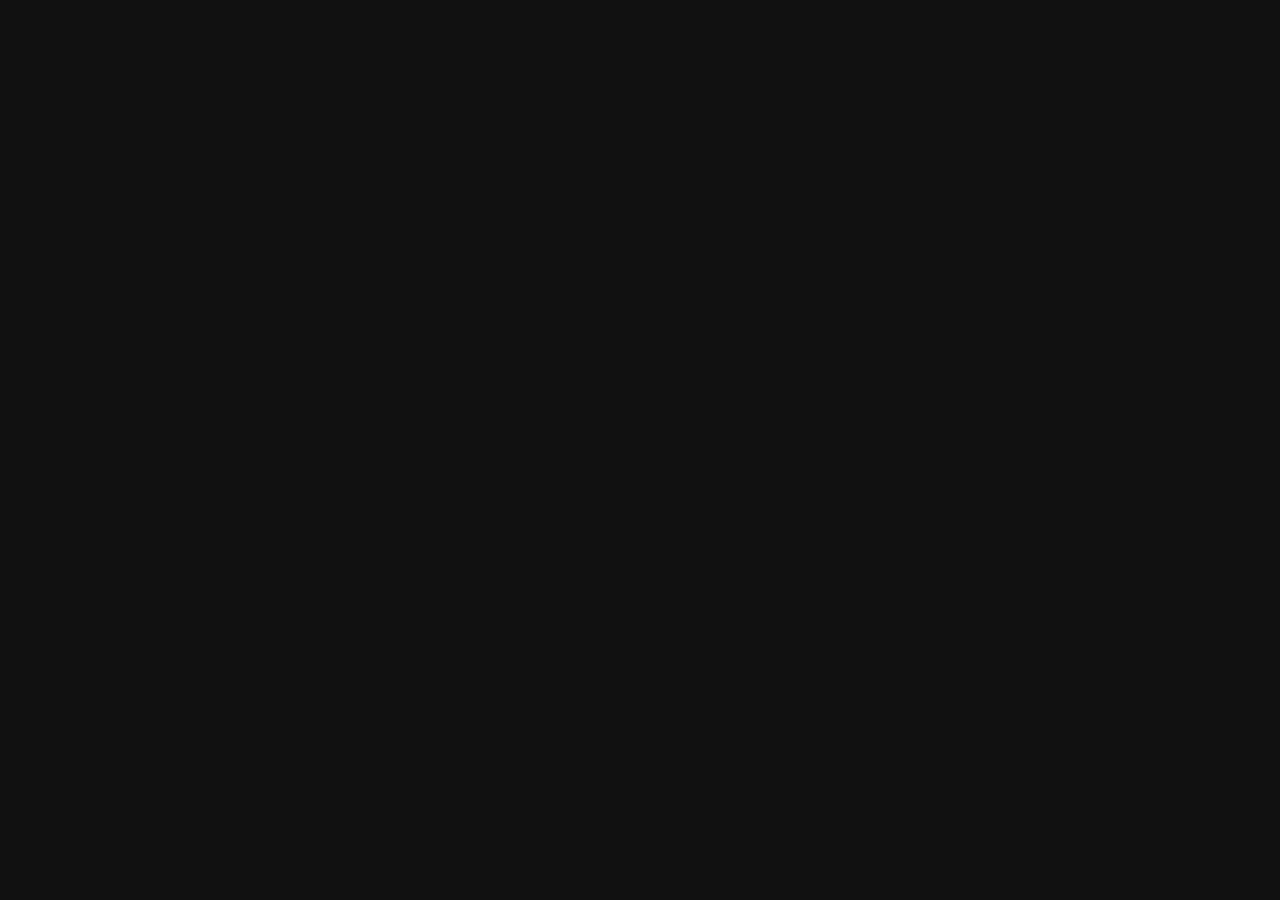
==== index.html @ 7b2b9599 "Add files via upload" ====
<!DOCTYPE html>
<html lang="en">
<head>
  <meta charset="UTF-8" />
  <meta name="viewport" content="width=device-width, initial-scale=1.0" />
  <title>SGDS 1.0 Fixed 4K Canvas</title>
  <link rel="stylesheet" href="css/style.css" />
</head>
<body>
  <div id="viewport">
    <main id="canvas">

      <div class="bg" aria-hidden="true">
        <div class="bg-base"></div>
        <div class="bg-soft bg-a"></div>
        <div class="bg-soft bg-b"></div>
        <div class="bg-light"></div>
      </div>

      <header class="header">
        <div class="church">
          <div class="church-name">St. George Armenian Church</div>
          <div class="priest">Rev. Fr. Voski Galstyan</div>
        </div>

        <div class="cross">
          <img src="assets/cross.png" onerror="this.onerror=null;this.src='assets/cross.svg';" alt="" />
        </div>

        <div class="date">
          <div class="day">Sunday</div>
          <div class="full-date">July 12, 2026</div>
          <div class="time">10:42<span>am</span></div>
        </div>
      </header>

      <section class="crawl top-crawl">
        <div class="crawl-track">
          <b>Upcoming Events</b>
          <span class="flag"></span> Food Festival Meeting • Thursday 7:00 PM
          <span class="flag"></span> Summer Picnic • August 2 after Badarak
          <span class="flag"></span> Choir Rehearsal • Wednesday 7:30 PM
          <span class="flag"></span> Women’s Guild Meeting • September 10
        </div>
      </section>

      <section class="grid">
        <section class="col left">
          <article class="panel announcements">
            <h2>Announcements</h2>

            <div class="announcement">
              <h3><span class="flag small"></span>Parish Picnic Volunteers</h3>
              <p>Volunteers are needed for setup, serving, and cleanup after Badarak.</p>
            </div>

            <div class="announcement">
              <h3><span class="flag small"></span>Choir Rehearsal</h3>
              <p>Wednesday evening at 7:30 PM. New voices are always welcome.</p>
            </div>

            <div class="announcement">
              <h3><span class="flag small"></span>Armenian School Registration</h3>
              <p>Registration forms are available in the church office and online.</p>
            </div>
          </article>

          <article class="panel hokehankist no-line">
            <h2>Hokehankist</h2>
            <div class="subtitle">In Memory Of</div>

            <div class="memory-window">
              <div class="memory-track">
                <div class="memory-entry">
                  <div class="memory-names">Anna Bedrosian</div>
                  <div class="requested-label">Requested by</div>
                  <div class="requested-by">John &amp; Mary Bedrosian</div>
                </div>

                <div class="memory-entry">
                  <div class="memory-names">George Sarkisian<br>Mary Sarkisian<br>Rose Sarkisian</div>
                  <div class="requested-label">Requested by</div>
                  <div class="requested-by">The Sarkisian Family</div>
                </div>

                <div class="memory-entry">
                  <div class="memory-names">Mariam Hagopian</div>
                  <div class="requested-label">Requested by</div>
                  <div class="requested-by">Alice Kevorkian</div>
                </div>

                <div class="memory-entry">
                  <div class="memory-names">Edward Deranian<br>Lucy Arslanian</div>
                  <div class="requested-label">Requested by</div>
                  <div class="requested-by">The Deranian Family</div>
                </div>
              </div>
            </div>
          </article>
        </section>

        <section class="col center">
          <article class="panel stewardship">
            <h2>Stewardship</h2>
            <div class="subtitle">Endowment Fund</div>

            <div class="stew-stage">
              <div class="plaque">
                <div>John &amp; Mary<br>Sarkisian</div>
              </div>

              <div class="stew-scroll">
                <div class="stew-track">
                  <p>George Hagopian</p>
                  <p>John Bedrosian</p>
                  <p>Mary Sarkisian</p>
                  <p>Alice Kevorkian</p>
                  <p>Peter Deranian</p>
                  <p>Rose Arslanian</p>
                  <p>Edward Mardirosian</p>
                  <p>Helen Garabedian</p>
                  <p>Michael Boyadjian</p>
                  <p>The Derderian Family</p>
                  <p>Hagop &amp; Isabel Vartivarian</p>
                  <p>George Hagopian</p>
                  <p>John Bedrosian</p>
                  <p>Mary Sarkisian</p>
                </div>
              </div>
            </div>

            <div class="endowment">
              <div>Supporting Future Generations</div>
              <strong>$438,000</strong>
              <em>...and growing.</em>
            </div>
          </article>

          <article class="panel today no-line">
            <h2>Today's Greeter</h2>
            <div class="today-name">John &amp; Mary Sarkisian</div>
          </article>

          <article class="panel today no-line">
            <h2>Fellowship</h2>
            <div class="kicker">Sponsored by</div>
            <div class="today-name">The Bedrosian Family</div>
          </article>
        </section>

        <section class="col right">
          <article class="panel parish-life">
            <h2>Parish Life</h2>
            <div class="slide">
              <div class="slide-title">16:9 Slideshow</div>
              <div class="caption">St. George parish family after Sunday Badarak.</div>
            </div>
          </article>

          <article class="panel featured no-line">
            <h2>Featured Event</h2>
            <div class="event-card">
              <div class="event-kicker">Featured Event</div>
              <div class="event-title">Annual Parish Picnic</div>
              <div class="event-date">Sunday, August 2</div>
              <p>Join us after Badarak for food, fellowship, and family activities.</p>
            </div>
          </article>
        </section>
      </section>

      <footer class="crawl bottom-crawl">
        <div class="crawl-track">
          🎂 Happy Birthday, Mary Sarkisian
          <span>💕 Happy Anniversary, John &amp; Susan</span>
          <span>👶 Welcome baby Emma to the St. George family</span>
          <span>🎓 Congratulations to our graduates</span>
        </div>
      </footer>
    </main>
  </div>

  <script src="js/app.js"></script>
</body>
</html>
---- css/style.css ----
/*
  SGDS 1.0 Fixed 4K Canvas
  Everything is designed on a fixed 3840x2160 stage.
  JavaScript scales the whole canvas to fit the browser.
*/

* { box-sizing: border-box; }

html, body {
  margin: 0;
  width: 100%;
  height: 100%;
  overflow: hidden;
  background: #111;
}

body {
  display: grid;
  place-items: center;
}

#viewport {
  width: 100vw;
  height: 100vh;
  overflow: hidden;
  display: grid;
  place-items: center;
}

#canvas {
  position: relative;
  width: 3840px;
  height: 2160px;
  overflow: hidden;
  transform-origin: center center;
  color: #f8f8f4;
  font-family: Roboto, Arial, sans-serif;
  background: #480002;
}

/* Background */
.bg,
.bg > div {
  position: absolute;
  inset: 0;
}

.bg-base {
  background:
    radial-gradient(circle at 32% 54%, rgba(137,1,1,.95), rgba(94,1,4,.84) 40%, transparent 72%),
    radial-gradient(circle at 76% 48%, rgba(137,1,1,.85), rgba(94,1,4,.72) 36%, transparent 68%),
    linear-gradient(135deg, #3b0010, #480002 55%, #150006);
}

.bg-soft {
  inset: -20%;
  filter: blur(70px);
  mix-blend-mode: screen;
}

.bg-a {
  opacity: .13;
  background:
    radial-gradient(ellipse at 20% 42%, rgba(255,225,170,.18), transparent 45%),
    radial-gradient(ellipse at 54% 72%, rgba(255,255,255,.07), transparent 42%);
  animation: bgA 154s ease-in-out infinite alternate;
}

.bg-b {
  opacity: .18;
  background:
    radial-gradient(ellipse at 76% 42%, rgba(255,230,175,.18), transparent 45%),
    radial-gradient(ellipse at 88% 64%, rgba(255,255,255,.08), transparent 40%);
  animation: bgB 141s ease-in-out infinite alternate;
}

.bg-light {
  inset: -30%;
  opacity: .20;
  filter: blur(90px);
  mix-blend-mode: screen;
  background:
    radial-gradient(circle at 28% 55%, rgba(216,180,92,.32), transparent 46%),
    radial-gradient(circle at 82% 48%, rgba(216,180,92,.40), transparent 48%);
  animation: lightMove 120s ease-in-out infinite;
}

/* Header */
.header {
  position: absolute;
  left: 120px;
  right: 120px;
  top: 70px;
  height: 245px;
  display: grid;
  grid-template-columns: 1fr auto 1fr;
  align-items: center;
}

.church {
  justify-self: start;
  padding-left: 34px;
}

.church-name {
  font-family: Palatino, "Palatino Linotype", Georgia, serif;
  font-size: 64px;
  line-height: 1;
  letter-spacing: -1.4px;
  white-space: nowrap;
}

.priest {
  margin-top: 28px;
  font-size: 28px;
  font-weight: 300;
  color: rgba(248,248,244,.78);
}

.cross {
  width: 210px;
  height: 210px;
  transform: translateY(-40px);
  display: grid;
  place-items: center;
}

.cross img {
  max-width: 100%;
  max-height: 100%;
  object-fit: contain;
}

.date {
  justify-self: end;
  margin-right: 34px;
  font-family: Palatino, "Palatino Linotype", Georgia, serif;
  text-align: left;
  line-height: 1.05;
}

.day { font-size: 36px; }
.full-date { margin-top: 14px; font-size: 48px; }
.time { margin-top: 16px; font-family: Roboto, Arial, sans-serif; font-size: 30px; font-weight: 300; color: #f1dc94; }
.time span { font-size: 15px; margin-left: 2px; }

/* Crawls */
.crawl {
  position: absolute;
  left: 120px;
  right: 120px;
  height: 54px;
  border-top: 2px solid rgba(255,255,255,.74);
  border-bottom: 2px solid rgba(255,255,255,.74);
  overflow: hidden;
  display: flex;
  align-items: center;
  font-size: 25px;
  font-weight: 300;
  white-space: nowrap;
}

.top-crawl { top: 350px; }
.bottom-crawl { bottom: 54px; }

.crawl-track {
  display: inline-flex;
  align-items: center;
  gap: 28px;
  min-width: max-content;
  animation: crawl 52s linear infinite;
}

.crawl b {
  color: #d8b45c;
  font-weight: 500;
}

.flag {
  display: inline-block;
  width: 16px;
  height: 8px;
  background: #d8b45c;
  border-radius: 70% 18% 65% 25%;
  transform: rotate(-12deg) skewX(-10deg);
}

.flag.small {
  width: 14px;
  height: 7px;
  margin-right: 18px;
  vertical-align: 5px;
}

/* Main grid */
.grid {
  position: absolute;
  left: 150px;
  right: 150px;
  top: 455px;
  bottom: 135px;
  display: grid;
  grid-template-columns: 1.02fr .72fr 1.02fr;
  gap: 86px;
}

.col {
  min-width: 0;
  min-height: 0;
  display: grid;
  gap: 34px;
}

.left { grid-template-rows: 1.15fr .85fr; }
.center { grid-template-rows: 2.08fr .24fr .28fr; }
.right { grid-template-rows: 1.13fr .87fr; }

/* Panels */
.panel {
  position: relative;
  overflow: hidden;
  padding: 42px 38px;
}

.panel::after {
  content: "";
  position: absolute;
  left: 38px;
  right: 38px;
  bottom: 0;
  height: 2px;
  background: rgba(255,255,255,.70);
}

.no-line::after { display: none; }

.panel h2 {
  margin: 0 0 34px;
  font-size: 32px;
  letter-spacing: 2px;
  line-height: 1;
  text-transform: uppercase;
  color: rgba(255,255,255,.88);
}

.subtitle {
  margin: -14px 0 32px;
  text-align: center;
  color: #d8b45c;
  font-size: 30px;
  font-weight: 500;
}

/* Announcements */
.announcement { margin-bottom: 48px; }
.announcement h3 { margin: 0; font-size: 35px; line-height: 1.15; }
.announcement p { margin: 18px 0 0 42px; font-size: 30px; line-height: 1.32; color: rgba(248,248,244,.78); font-weight: 300; }

/* Hokehankist */
.hokehankist h2 { margin-bottom: 12px; }
.hokehankist .subtitle { margin-top: 0; }

.memory-window {
  height: calc(100% - 86px);
  overflow: hidden;
  mask-image: linear-gradient(to bottom, transparent 0%, black 12%, black 88%, transparent 100%);
}

.memory-track { animation: memoryRoll 62s linear infinite; }
.memory-entry { text-align: center; margin-bottom: 70px; }

.memory-names {
  font-family: Palatino, "Palatino Linotype", Georgia, serif;
  font-size: 40px;
  line-height: 1.22;
  color: rgba(255,255,255,.9);
}

.requested-label {
  margin-top: 18px;
  font-size: 21px;
  text-transform: uppercase;
  letter-spacing: 2px;
  color: rgba(255,255,255,.55);
}

.requested-by {
  margin-top: 8px;
  font-family: Palatino, "Palatino Linotype", Georgia, serif;
  font-size: 30px;
  color: rgba(255,255,255,.76);
}

/* Stewardship */
.stewardship { text-align: center; padding-top: 36px; }
.stewardship h2 { margin-bottom: 12px; }
.stewardship .subtitle { margin-top: 0; margin-bottom: 28px; }

.stew-stage {
  position: relative;
  height: 680px;
  margin-bottom: 20px;
}

.plaque {
  position: absolute;
  z-index: 3;
  top: 0;
  left: 50%;
  width: 360px;
  aspect-ratio: 10 / 6.1;
  transform: translateX(-50%);
  display: grid;
  place-items: center;
  padding: 36px;
  border-radius: 14px;
  background:
    radial-gradient(circle at 32% 25%, rgba(255,239,190,.22), transparent 32%),
    linear-gradient(145deg, #8a6a3d 0%, #6f5636 34%, #4d3b27 100%);
  border: 2px solid rgba(241,220,148,.48);
  box-shadow:
    inset 0 2px 10px rgba(255,255,255,.12),
    inset 0 -10px 24px rgba(0,0,0,.28),
    0 18px 42px rgba(0,0,0,.32);
}

.plaque div {
  font-family: Palatino, "Palatino Linotype", Georgia, serif;
  font-size: 36px;
  line-height: 1.12;
  color: #fff3d4;
  text-shadow: 0 2px 5px rgba(0,0,0,.42);
}

.stew-scroll {
  position: absolute;
  left: 42px;
  right: 42px;
  top: 235px;
  bottom: 0;
  overflow: hidden;
  mask-image: linear-gradient(to bottom, transparent 0%, black 10%, black 90%, transparent 100%);
}

.stew-scroll::before {
  content: "";
  position: absolute;
  left: 0;
  right: 0;
  top: 0;
  height: 48px;
  background: linear-gradient(to bottom, rgba(94,1,4,.94), rgba(94,1,4,0));
  z-index: 2;
}

.stew-track { animation: stewardRoll 28s linear infinite; }

.stew-track p {
  margin: 0 0 26px;
  font-family: Palatino, "Palatino Linotype", Georgia, serif;
  font-size: 29px;
  line-height: 1.18;
  color: rgba(245,234,211,.70);
}

.endowment {
  display: grid;
  justify-items: center;
  gap: 8px;
  font-size: 24px;
  color: rgba(255,255,255,.82);
  font-weight: 300;
}

.endowment strong { font-size: 44px; line-height: 1; font-weight: 400; }
.endowment em { font-size: 22px; color: #f1dc94; font-style: normal; }

/* Today */
.today {
  display: grid;
  place-content: center;
  text-align: center;
  padding: 22px 30px;
}

.today h2 { margin-bottom: 12px; color: #d8b45c; font-size: 26px; }
.kicker { margin-bottom: 8px; font-size: 21px; color: rgba(255,255,255,.58); }

.today-name {
  font-family: Palatino, "Palatino Linotype", Georgia, serif;
  font-size: 32px;
  line-height: 1.12;
}

/* Right column */
.slide {
  position: relative;
  width: 100%;
  aspect-ratio: 16 / 9;
  border: 2px solid rgba(255,255,255,.24);
  background:
    linear-gradient(135deg, rgba(255,255,255,.08), rgba(255,255,255,.02)),
    radial-gradient(circle at 50% 45%, rgba(216,180,92,.18), transparent 55%);
  overflow: hidden;
}

.slide-title {
  height: 100%;
  display: grid;
  place-items: center;
  font-family: Palatino, "Palatino Linotype", Georgia, serif;
  font-size: 60px;
  color: rgba(255,255,255,.66);
}

.caption {
  position: absolute;
  left: 0;
  right: 0;
  bottom: 0;
  padding: 18px 24px;
  background: linear-gradient(to top, rgba(0,0,0,.58), transparent);
  font-size: 24px;
  font-weight: 600;
}

.event-card {
  width: 100%;
  aspect-ratio: 16 / 9;
  display: grid;
  place-content: center;
  text-align: center;
  border: 2px solid rgba(216,180,92,.38);
  padding: 30px;
  background:
    radial-gradient(circle at 50% 34%, rgba(216,180,92,.20), transparent 42%),
    linear-gradient(145deg, rgba(255,255,255,.09), rgba(255,255,255,.025));
}

.event-kicker { margin-bottom: 20px; color: #d8b45c; font-size: 20px; letter-spacing: 3px; text-transform: uppercase; }
.event-title { font-family: Palatino, "Palatino Linotype", Georgia, serif; font-size: 50px; line-height: 1.05; }
.event-date { margin-top: 18px; color: #d8b45c; font-size: 30px; }
.event-card p { max-width: 24ch; margin: 26px auto 0; font-size: 26px; line-height: 1.25; color: rgba(248,248,244,.78); }

/* Animations */
@keyframes crawl { from { transform: translateX(3840px); } to { transform: translateX(-100%); } }
@keyframes stewardRoll { from { transform: translateY(76%); } to { transform: translateY(-68%); } }
@keyframes memoryRoll { from { transform: translateY(24%); } to { transform: translateY(-72%); } }
@keyframes bgA { from { transform: translate(-2%,1%) scale(1.06); } to { transform: translate(3%,2%) scale(1.08); } }
@keyframes bgB { from { transform: translate(2%,-1%) scale(1.08); } to { transform: translate(-4%,-1%) scale(1.10); } }
@keyframes lightMove { 0%,100% { transform: translate(-4%,1%) scale(1); } 50% { transform: translate(6%,-1%) scale(1.08); } }
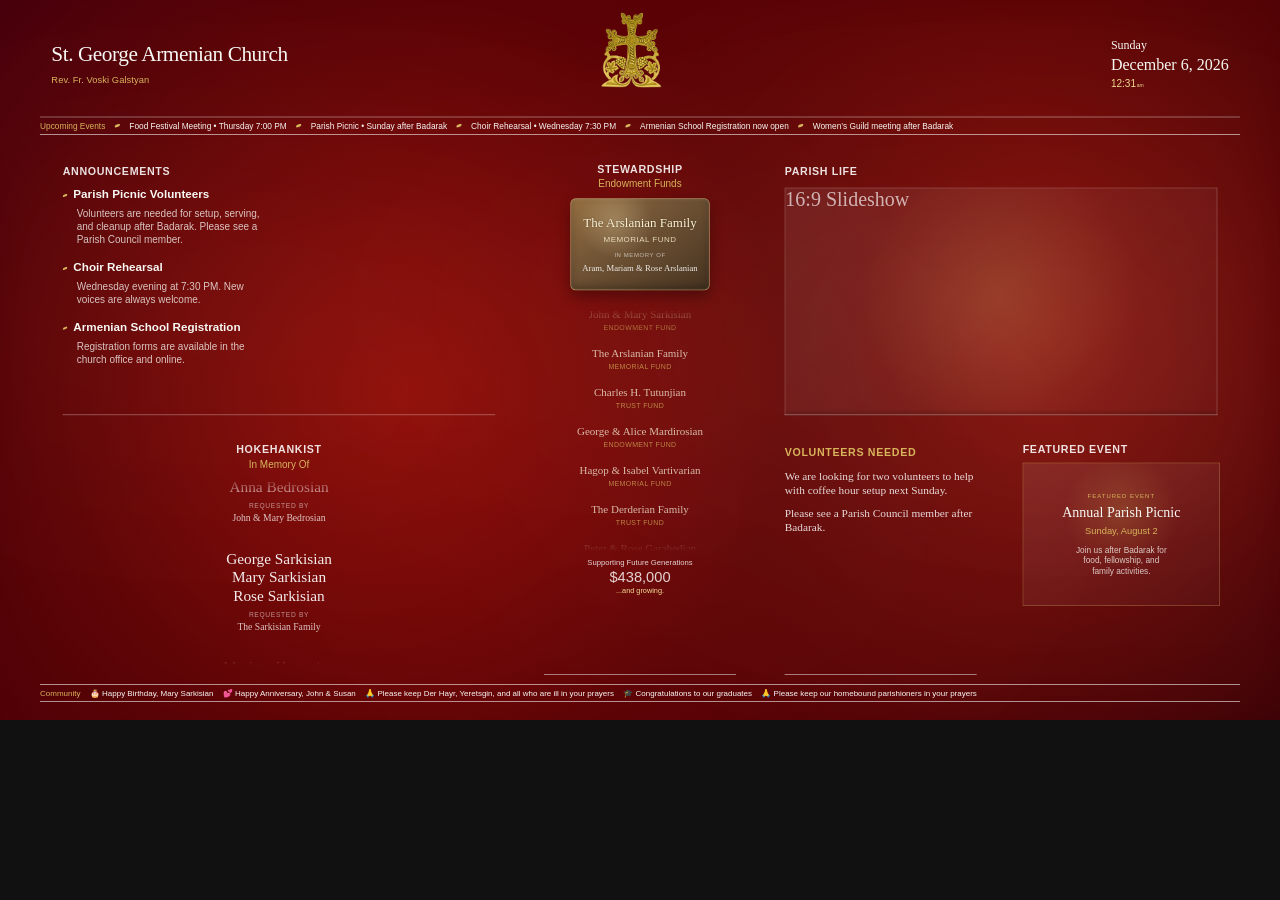
==== commit 76c29ede: "Add files via upload" ====
--- a/index.html
+++ b/index.html
@@ -1,185 +1,167 @@
-<!DOCTYPE html>
-<html lang="en">
-<head>
-  <meta charset="UTF-8" />
-  <meta name="viewport" content="width=device-width, initial-scale=1.0" />
-  <title>SGDS 1.0 Fixed 4K Canvas</title>
-  <link rel="stylesheet" href="css/style.css" />
-</head>
-<body>
-  <div id="viewport">
-    <main id="canvas">
-
-      <div class="bg" aria-hidden="true">
-        <div class="bg-base"></div>
-        <div class="bg-soft bg-a"></div>
-        <div class="bg-soft bg-b"></div>
-        <div class="bg-light"></div>
-      </div>
-
-      <header class="header">
-        <div class="church">
-          <div class="church-name">St. George Armenian Church</div>
-          <div class="priest">Rev. Fr. Voski Galstyan</div>
-        </div>
-
-        <div class="cross">
-          <img src="assets/cross.png" onerror="this.onerror=null;this.src='assets/cross.svg';" alt="" />
-        </div>
-
-        <div class="date">
-          <div class="day">Sunday</div>
-          <div class="full-date">July 12, 2026</div>
-          <div class="time">10:42<span>am</span></div>
-        </div>
-      </header>
-
-      <section class="crawl top-crawl">
-        <div class="crawl-track">
-          <b>Upcoming Events</b>
-          <span class="flag"></span> Food Festival Meeting • Thursday 7:00 PM
-          <span class="flag"></span> Summer Picnic • August 2 after Badarak
-          <span class="flag"></span> Choir Rehearsal • Wednesday 7:30 PM
-          <span class="flag"></span> Women’s Guild Meeting • September 10
-        </div>
-      </section>
-
-      <section class="grid">
-        <section class="col left">
-          <article class="panel announcements">
-            <h2>Announcements</h2>
-
-            <div class="announcement">
-              <h3><span class="flag small"></span>Parish Picnic Volunteers</h3>
-              <p>Volunteers are needed for setup, serving, and cleanup after Badarak.</p>
-            </div>
-
-            <div class="announcement">
-              <h3><span class="flag small"></span>Choir Rehearsal</h3>
-              <p>Wednesday evening at 7:30 PM. New voices are always welcome.</p>
-            </div>
-
-            <div class="announcement">
-              <h3><span class="flag small"></span>Armenian School Registration</h3>
-              <p>Registration forms are available in the church office and online.</p>
-            </div>
-          </article>
-
-          <article class="panel hokehankist no-line">
-            <h2>Hokehankist</h2>
-            <div class="subtitle">In Memory Of</div>
-
-            <div class="memory-window">
-              <div class="memory-track">
-                <div class="memory-entry">
-                  <div class="memory-names">Anna Bedrosian</div>
-                  <div class="requested-label">Requested by</div>
-                  <div class="requested-by">John &amp; Mary Bedrosian</div>
-                </div>
-
-                <div class="memory-entry">
-                  <div class="memory-names">George Sarkisian<br>Mary Sarkisian<br>Rose Sarkisian</div>
-                  <div class="requested-label">Requested by</div>
-                  <div class="requested-by">The Sarkisian Family</div>
-                </div>
-
-                <div class="memory-entry">
-                  <div class="memory-names">Mariam Hagopian</div>
-                  <div class="requested-label">Requested by</div>
-                  <div class="requested-by">Alice Kevorkian</div>
-                </div>
-
-                <div class="memory-entry">
-                  <div class="memory-names">Edward Deranian<br>Lucy Arslanian</div>
-                  <div class="requested-label">Requested by</div>
-                  <div class="requested-by">The Deranian Family</div>
-                </div>
-              </div>
-            </div>
-          </article>
-        </section>
-
-        <section class="col center">
-          <article class="panel stewardship">
-            <h2>Stewardship</h2>
-            <div class="subtitle">Endowment Fund</div>
-
-            <div class="stew-stage">
-              <div class="plaque">
-                <div>John &amp; Mary<br>Sarkisian</div>
-              </div>
-
-              <div class="stew-scroll">
-                <div class="stew-track">
-                  <p>George Hagopian</p>
-                  <p>John Bedrosian</p>
-                  <p>Mary Sarkisian</p>
-                  <p>Alice Kevorkian</p>
-                  <p>Peter Deranian</p>
-                  <p>Rose Arslanian</p>
-                  <p>Edward Mardirosian</p>
-                  <p>Helen Garabedian</p>
-                  <p>Michael Boyadjian</p>
-                  <p>The Derderian Family</p>
-                  <p>Hagop &amp; Isabel Vartivarian</p>
-                  <p>George Hagopian</p>
-                  <p>John Bedrosian</p>
-                  <p>Mary Sarkisian</p>
-                </div>
-              </div>
-            </div>
-
-            <div class="endowment">
-              <div>Supporting Future Generations</div>
-              <strong>$438,000</strong>
-              <em>...and growing.</em>
-            </div>
-          </article>
-
-          <article class="panel today no-line">
-            <h2>Today's Greeter</h2>
-            <div class="today-name">John &amp; Mary Sarkisian</div>
-          </article>
-
-          <article class="panel today no-line">
-            <h2>Fellowship</h2>
-            <div class="kicker">Sponsored by</div>
-            <div class="today-name">The Bedrosian Family</div>
-          </article>
-        </section>
-
-        <section class="col right">
-          <article class="panel parish-life">
-            <h2>Parish Life</h2>
-            <div class="slide">
-              <div class="slide-title">16:9 Slideshow</div>
-              <div class="caption">St. George parish family after Sunday Badarak.</div>
-            </div>
-          </article>
-
-          <article class="panel featured no-line">
-            <h2>Featured Event</h2>
-            <div class="event-card">
-              <div class="event-kicker">Featured Event</div>
-              <div class="event-title">Annual Parish Picnic</div>
-              <div class="event-date">Sunday, August 2</div>
-              <p>Join us after Badarak for food, fellowship, and family activities.</p>
-            </div>
-          </article>
-        </section>
-      </section>
-
-      <footer class="crawl bottom-crawl">
-        <div class="crawl-track">
-          🎂 Happy Birthday, Mary Sarkisian
-          <span>💕 Happy Anniversary, John &amp; Susan</span>
-          <span>👶 Welcome baby Emma to the St. George family</span>
-          <span>🎓 Congratulations to our graduates</span>
-        </div>
-      </footer>
-    </main>
-  </div>
-
-  <script src="js/app.js"></script>
-</body>
-</html>
+<!DOCTYPE html>
+<html lang="en">
+<head>
+  <meta charset="UTF-8" />
+  <meta name="viewport" content="width=device-width, initial-scale=1.0" />
+  <title>SGDS v1.0 RC1a</title>
+  <link rel="stylesheet" href="css/style.css" />
+</head>
+<body>
+  <div id="viewport">
+    <main id="canvas">
+      <div class="bg" aria-hidden="true">
+        <div class="bg-base"></div>
+        <div class="bg-soft bg-a"></div>
+        <div class="bg-soft bg-b"></div>
+        <div class="bg-light"></div>
+      </div>
+
+      <header class="header">
+        <div class="church">
+          <div class="church-name">St. George Armenian Church</div>
+          <div class="priest">Rev. Fr. Voski Galstyan</div>
+        </div>
+
+        <div class="cross">
+          <img src="assets/cross.png" alt="" />
+        </div>
+
+        <div class="date">
+          <div class="day" id="dayText">Sunday</div>
+          <div class="full-date" id="dateText">July 12, 2026</div>
+          <div class="time" id="timeText">10:42<span>am</span></div>
+        </div>
+      </header>
+
+      <section class="crawl top-crawl" aria-label="Upcoming Events">
+        <div class="crawl-track">
+          <b>Upcoming Events</b>
+          <span class="flag"></span> Food Festival Meeting • Thursday 7:00 PM
+          <span class="flag"></span> Parish Picnic • Sunday after Badarak
+          <span class="flag"></span> Choir Rehearsal • Wednesday 7:30 PM
+          <span class="flag"></span> Armenian School Registration now open
+          <span class="flag"></span> Women’s Guild meeting after Badarak
+        </div>
+      </section>
+
+      <section class="grid five-grid">
+        <article class="panel announcements area-announcements">
+          <h2>Announcements</h2>
+          <div class="announcement">
+            <h3><span class="flag small"></span>Parish Picnic Volunteers</h3>
+            <p>Volunteers are needed for setup, serving, and cleanup after Badarak. Please see a Parish Council member.</p>
+          </div>
+          <div class="announcement">
+            <h3><span class="flag small"></span>Choir Rehearsal</h3>
+            <p>Wednesday evening at 7:30 PM. New voices are always welcome.</p>
+          </div>
+          <div class="announcement">
+            <h3><span class="flag small"></span>Armenian School Registration</h3>
+            <p>Registration forms are available in the church office and online.</p>
+          </div>
+        </article>
+
+        <article class="panel stewardship area-stewardship">
+          <h2>Stewardship</h2>
+          <div class="subtitle">Endowment Funds</div>
+
+          <div class="stew-stage">
+            <div class="plaque" aria-live="polite">
+              <div class="plaque-main" id="plaqueName">John &amp; Mary Sarkisian</div>
+              <div class="plaque-fund" id="plaqueFund">Endowment Fund</div>
+              <div class="plaque-memory-label" id="plaqueMemoryLabel">In Memory Of</div>
+              <div class="plaque-memory" id="plaqueMemory">Hagop &amp; Siranoush Sarkisian</div>
+            </div>
+
+            <div class="stew-scroll seamless-window">
+              <div class="stew-track seamless-track" data-seamless="true">
+                <div class="fund-entry"><div class="fund-name">John &amp; Mary Sarkisian</div><div class="fund-type">Endowment Fund</div></div>
+                <div class="fund-entry"><div class="fund-name">The Arslanian Family</div><div class="fund-type">Memorial Fund</div></div>
+                <div class="fund-entry"><div class="fund-name">Charles H. Tutunjian</div><div class="fund-type">Trust Fund</div></div>
+                <div class="fund-entry"><div class="fund-name">George &amp; Alice Mardirosian</div><div class="fund-type">Endowment Fund</div></div>
+                <div class="fund-entry"><div class="fund-name">Hagop &amp; Isabel Vartivarian</div><div class="fund-type">Memorial Fund</div></div>
+                <div class="fund-entry"><div class="fund-name">The Derderian Family</div><div class="fund-type">Trust Fund</div></div>
+                <div class="fund-entry"><div class="fund-name">Peter &amp; Rose Garabedian</div><div class="fund-type">Endowment Fund</div></div>
+                <div class="fund-entry"><div class="fund-name">Edward &amp; Lucy Deranian</div><div class="fund-type">Memorial Fund</div></div>
+              </div>
+            </div>
+          </div>
+
+          <div class="endowment-total">
+            <div>Supporting Future Generations</div>
+            <strong>$438,000</strong>
+            <em>...and growing.</em>
+          </div>
+        </article>
+
+        <article class="panel slideshow area-slideshow">
+          <h2>Parish Life</h2>
+          <div class="slide-frame">
+            <div class="slide-title">16:9 Slideshow</div>
+            <div class="caption">St. George parish family after Sunday Badarak.</div>
+          </div>
+        </article>
+
+        <article class="panel hokehankist no-line area-hokehankist">
+          <h2>Hokehankist</h2>
+          <div class="subtitle">In Memory Of</div>
+
+          <div class="memory-window seamless-window">
+            <div class="memory-track seamless-track" data-seamless="true">
+              <div class="memory-entry">
+                <div class="memory-names">Anna Bedrosian</div>
+                <div class="requested-label">Requested by</div>
+                <div class="requested-by">John &amp; Mary Bedrosian</div>
+              </div>
+              <div class="memory-entry">
+                <div class="memory-names">George Sarkisian<br>Mary Sarkisian<br>Rose Sarkisian</div>
+                <div class="requested-label">Requested by</div>
+                <div class="requested-by">The Sarkisian Family</div>
+              </div>
+              <div class="memory-entry">
+                <div class="memory-names">Mariam Hagopian</div>
+                <div class="requested-label">Requested by</div>
+                <div class="requested-by">Alice Kevorkian</div>
+              </div>
+              <div class="memory-entry">
+                <div class="memory-names">Edward Deranian<br>Lucy Arslanian</div>
+                <div class="requested-label">Requested by</div>
+                <div class="requested-by">The Deranian Family</div>
+              </div>
+            </div>
+          </div>
+        </article>
+
+        <article class="panel volunteer area-volunteer">
+          <h2>Volunteers Needed</h2>
+          <p>We are looking for two volunteers to help with coffee hour setup next Sunday.</p>
+          <p>Please see a Parish Council member after Badarak.</p>
+        </article>
+
+        <article class="panel featured no-line area-featured">
+          <h2>Featured Event</h2>
+          <div class="event-card">
+            <div class="event-kicker">Featured Event</div>
+            <div class="event-title">Annual Parish Picnic</div>
+            <div class="event-date">Sunday, August 2</div>
+            <p>Join us after Badarak for food, fellowship, and family activities.</p>
+          </div>
+        </article>
+      </section>
+
+      <footer class="crawl bottom-crawl" aria-label="Community">
+        <div class="crawl-track bottom-track">
+          <b>Community</b>
+          <span>🎂 Happy Birthday, Mary Sarkisian</span>
+          <span>💕 Happy Anniversary, John &amp; Susan</span>
+          <span>🙏 Please keep Der Hayr, Yeretsgin, and all who are ill in your prayers</span>
+          <span>🎓 Congratulations to our graduates</span>
+          <span>🙏 Please keep our homebound parishioners in your prayers</span>
+        </div>
+      </footer>
+    </main>
+  </div>
+
+  <script src="js/app.js"></script>
+</body>
+</html>
--- a/css/style.css
+++ b/css/style.css
@@ -1,451 +1,380 @@
-/*
-  SGDS 1.0 Fixed 4K Canvas
-  Everything is designed on a fixed 3840x2160 stage.
-  JavaScript scales the whole canvas to fit the browser.
-*/
-
-* { box-sizing: border-box; }
-
-html, body {
-  margin: 0;
-  width: 100%;
-  height: 100%;
-  overflow: hidden;
-  background: #111;
-}
-
-body {
-  display: grid;
-  place-items: center;
-}
-
-#viewport {
-  width: 100vw;
-  height: 100vh;
-  overflow: hidden;
-  display: grid;
-  place-items: center;
-}
-
-#canvas {
-  position: relative;
-  width: 3840px;
-  height: 2160px;
-  overflow: hidden;
-  transform-origin: center center;
-  color: #f8f8f4;
-  font-family: Roboto, Arial, sans-serif;
-  background: #480002;
-}
-
-/* Background */
-.bg,
-.bg > div {
-  position: absolute;
-  inset: 0;
-}
-
-.bg-base {
-  background:
-    radial-gradient(circle at 32% 54%, rgba(137,1,1,.95), rgba(94,1,4,.84) 40%, transparent 72%),
-    radial-gradient(circle at 76% 48%, rgba(137,1,1,.85), rgba(94,1,4,.72) 36%, transparent 68%),
-    linear-gradient(135deg, #3b0010, #480002 55%, #150006);
-}
-
-.bg-soft {
-  inset: -20%;
-  filter: blur(70px);
-  mix-blend-mode: screen;
-}
-
-.bg-a {
-  opacity: .13;
-  background:
-    radial-gradient(ellipse at 20% 42%, rgba(255,225,170,.18), transparent 45%),
-    radial-gradient(ellipse at 54% 72%, rgba(255,255,255,.07), transparent 42%);
-  animation: bgA 154s ease-in-out infinite alternate;
-}
-
-.bg-b {
-  opacity: .18;
-  background:
-    radial-gradient(ellipse at 76% 42%, rgba(255,230,175,.18), transparent 45%),
-    radial-gradient(ellipse at 88% 64%, rgba(255,255,255,.08), transparent 40%);
-  animation: bgB 141s ease-in-out infinite alternate;
-}
-
-.bg-light {
-  inset: -30%;
-  opacity: .20;
-  filter: blur(90px);
-  mix-blend-mode: screen;
-  background:
-    radial-gradient(circle at 28% 55%, rgba(216,180,92,.32), transparent 46%),
-    radial-gradient(circle at 82% 48%, rgba(216,180,92,.40), transparent 48%);
-  animation: lightMove 120s ease-in-out infinite;
-}
-
-/* Header */
-.header {
-  position: absolute;
-  left: 120px;
-  right: 120px;
-  top: 70px;
-  height: 245px;
-  display: grid;
-  grid-template-columns: 1fr auto 1fr;
-  align-items: center;
-}
-
-.church {
-  justify-self: start;
-  padding-left: 34px;
-}
-
-.church-name {
-  font-family: Palatino, "Palatino Linotype", Georgia, serif;
-  font-size: 64px;
-  line-height: 1;
-  letter-spacing: -1.4px;
-  white-space: nowrap;
-}
-
-.priest {
-  margin-top: 28px;
-  font-size: 28px;
-  font-weight: 300;
-  color: rgba(248,248,244,.78);
-}
-
-.cross {
-  width: 210px;
-  height: 210px;
-  transform: translateY(-40px);
-  display: grid;
-  place-items: center;
-}
-
-.cross img {
-  max-width: 100%;
-  max-height: 100%;
-  object-fit: contain;
-}
-
-.date {
-  justify-self: end;
-  margin-right: 34px;
-  font-family: Palatino, "Palatino Linotype", Georgia, serif;
-  text-align: left;
-  line-height: 1.05;
-}
-
-.day { font-size: 36px; }
-.full-date { margin-top: 14px; font-size: 48px; }
-.time { margin-top: 16px; font-family: Roboto, Arial, sans-serif; font-size: 30px; font-weight: 300; color: #f1dc94; }
-.time span { font-size: 15px; margin-left: 2px; }
-
-/* Crawls */
-.crawl {
-  position: absolute;
-  left: 120px;
-  right: 120px;
-  height: 54px;
-  border-top: 2px solid rgba(255,255,255,.74);
-  border-bottom: 2px solid rgba(255,255,255,.74);
-  overflow: hidden;
-  display: flex;
-  align-items: center;
-  font-size: 25px;
-  font-weight: 300;
-  white-space: nowrap;
-}
-
-.top-crawl { top: 350px; }
-.bottom-crawl { bottom: 54px; }
-
-.crawl-track {
-  display: inline-flex;
-  align-items: center;
-  gap: 28px;
-  min-width: max-content;
-  animation: crawl 52s linear infinite;
-}
-
-.crawl b {
-  color: #d8b45c;
-  font-weight: 500;
-}
-
-.flag {
-  display: inline-block;
-  width: 16px;
-  height: 8px;
-  background: #d8b45c;
-  border-radius: 70% 18% 65% 25%;
-  transform: rotate(-12deg) skewX(-10deg);
-}
-
-.flag.small {
-  width: 14px;
-  height: 7px;
-  margin-right: 18px;
-  vertical-align: 5px;
-}
-
-/* Main grid */
-.grid {
-  position: absolute;
-  left: 150px;
-  right: 150px;
-  top: 455px;
-  bottom: 135px;
-  display: grid;
-  grid-template-columns: 1.02fr .72fr 1.02fr;
-  gap: 86px;
-}
-
-.col {
-  min-width: 0;
-  min-height: 0;
-  display: grid;
-  gap: 34px;
-}
-
-.left { grid-template-rows: 1.15fr .85fr; }
-.center { grid-template-rows: 2.08fr .24fr .28fr; }
-.right { grid-template-rows: 1.13fr .87fr; }
-
-/* Panels */
-.panel {
-  position: relative;
-  overflow: hidden;
-  padding: 42px 38px;
-}
-
-.panel::after {
-  content: "";
-  position: absolute;
-  left: 38px;
-  right: 38px;
-  bottom: 0;
-  height: 2px;
-  background: rgba(255,255,255,.70);
-}
-
-.no-line::after { display: none; }
-
-.panel h2 {
-  margin: 0 0 34px;
-  font-size: 32px;
-  letter-spacing: 2px;
-  line-height: 1;
-  text-transform: uppercase;
-  color: rgba(255,255,255,.88);
-}
-
-.subtitle {
-  margin: -14px 0 32px;
-  text-align: center;
-  color: #d8b45c;
-  font-size: 30px;
-  font-weight: 500;
-}
-
-/* Announcements */
-.announcement { margin-bottom: 48px; }
-.announcement h3 { margin: 0; font-size: 35px; line-height: 1.15; }
-.announcement p { margin: 18px 0 0 42px; font-size: 30px; line-height: 1.32; color: rgba(248,248,244,.78); font-weight: 300; }
-
-/* Hokehankist */
-.hokehankist h2 { margin-bottom: 12px; }
-.hokehankist .subtitle { margin-top: 0; }
-
-.memory-window {
-  height: calc(100% - 86px);
-  overflow: hidden;
-  mask-image: linear-gradient(to bottom, transparent 0%, black 12%, black 88%, transparent 100%);
-}
-
-.memory-track { animation: memoryRoll 62s linear infinite; }
-.memory-entry { text-align: center; margin-bottom: 70px; }
-
-.memory-names {
-  font-family: Palatino, "Palatino Linotype", Georgia, serif;
-  font-size: 40px;
-  line-height: 1.22;
-  color: rgba(255,255,255,.9);
-}
-
-.requested-label {
-  margin-top: 18px;
-  font-size: 21px;
-  text-transform: uppercase;
-  letter-spacing: 2px;
-  color: rgba(255,255,255,.55);
-}
-
-.requested-by {
-  margin-top: 8px;
-  font-family: Palatino, "Palatino Linotype", Georgia, serif;
-  font-size: 30px;
-  color: rgba(255,255,255,.76);
-}
-
-/* Stewardship */
-.stewardship { text-align: center; padding-top: 36px; }
-.stewardship h2 { margin-bottom: 12px; }
-.stewardship .subtitle { margin-top: 0; margin-bottom: 28px; }
-
-.stew-stage {
-  position: relative;
-  height: 680px;
-  margin-bottom: 20px;
-}
-
-.plaque {
-  position: absolute;
-  z-index: 3;
-  top: 0;
-  left: 50%;
-  width: 360px;
-  aspect-ratio: 10 / 6.1;
-  transform: translateX(-50%);
-  display: grid;
-  place-items: center;
-  padding: 36px;
-  border-radius: 14px;
-  background:
-    radial-gradient(circle at 32% 25%, rgba(255,239,190,.22), transparent 32%),
-    linear-gradient(145deg, #8a6a3d 0%, #6f5636 34%, #4d3b27 100%);
-  border: 2px solid rgba(241,220,148,.48);
-  box-shadow:
-    inset 0 2px 10px rgba(255,255,255,.12),
-    inset 0 -10px 24px rgba(0,0,0,.28),
-    0 18px 42px rgba(0,0,0,.32);
-}
-
-.plaque div {
-  font-family: Palatino, "Palatino Linotype", Georgia, serif;
-  font-size: 36px;
-  line-height: 1.12;
-  color: #fff3d4;
-  text-shadow: 0 2px 5px rgba(0,0,0,.42);
-}
-
-.stew-scroll {
-  position: absolute;
-  left: 42px;
-  right: 42px;
-  top: 235px;
-  bottom: 0;
-  overflow: hidden;
-  mask-image: linear-gradient(to bottom, transparent 0%, black 10%, black 90%, transparent 100%);
-}
-
-.stew-scroll::before {
-  content: "";
-  position: absolute;
-  left: 0;
-  right: 0;
-  top: 0;
-  height: 48px;
-  background: linear-gradient(to bottom, rgba(94,1,4,.94), rgba(94,1,4,0));
-  z-index: 2;
-}
-
-.stew-track { animation: stewardRoll 28s linear infinite; }
-
-.stew-track p {
-  margin: 0 0 26px;
-  font-family: Palatino, "Palatino Linotype", Georgia, serif;
-  font-size: 29px;
-  line-height: 1.18;
-  color: rgba(245,234,211,.70);
-}
-
-.endowment {
-  display: grid;
-  justify-items: center;
-  gap: 8px;
-  font-size: 24px;
-  color: rgba(255,255,255,.82);
-  font-weight: 300;
-}
-
-.endowment strong { font-size: 44px; line-height: 1; font-weight: 400; }
-.endowment em { font-size: 22px; color: #f1dc94; font-style: normal; }
-
-/* Today */
-.today {
-  display: grid;
-  place-content: center;
-  text-align: center;
-  padding: 22px 30px;
-}
-
-.today h2 { margin-bottom: 12px; color: #d8b45c; font-size: 26px; }
-.kicker { margin-bottom: 8px; font-size: 21px; color: rgba(255,255,255,.58); }
-
-.today-name {
-  font-family: Palatino, "Palatino Linotype", Georgia, serif;
-  font-size: 32px;
-  line-height: 1.12;
-}
-
-/* Right column */
-.slide {
-  position: relative;
-  width: 100%;
-  aspect-ratio: 16 / 9;
-  border: 2px solid rgba(255,255,255,.24);
-  background:
-    linear-gradient(135deg, rgba(255,255,255,.08), rgba(255,255,255,.02)),
-    radial-gradient(circle at 50% 45%, rgba(216,180,92,.18), transparent 55%);
-  overflow: hidden;
-}
-
-.slide-title {
-  height: 100%;
-  display: grid;
-  place-items: center;
-  font-family: Palatino, "Palatino Linotype", Georgia, serif;
-  font-size: 60px;
-  color: rgba(255,255,255,.66);
-}
-
-.caption {
-  position: absolute;
-  left: 0;
-  right: 0;
-  bottom: 0;
-  padding: 18px 24px;
-  background: linear-gradient(to top, rgba(0,0,0,.58), transparent);
-  font-size: 24px;
-  font-weight: 600;
-}
-
-.event-card {
-  width: 100%;
-  aspect-ratio: 16 / 9;
-  display: grid;
-  place-content: center;
-  text-align: center;
-  border: 2px solid rgba(216,180,92,.38);
-  padding: 30px;
-  background:
-    radial-gradient(circle at 50% 34%, rgba(216,180,92,.20), transparent 42%),
-    linear-gradient(145deg, rgba(255,255,255,.09), rgba(255,255,255,.025));
-}
-
-.event-kicker { margin-bottom: 20px; color: #d8b45c; font-size: 20px; letter-spacing: 3px; text-transform: uppercase; }
-.event-title { font-family: Palatino, "Palatino Linotype", Georgia, serif; font-size: 50px; line-height: 1.05; }
-.event-date { margin-top: 18px; color: #d8b45c; font-size: 30px; }
-.event-card p { max-width: 24ch; margin: 26px auto 0; font-size: 26px; line-height: 1.25; color: rgba(248,248,244,.78); }
-
-/* Animations */
-@keyframes crawl { from { transform: translateX(3840px); } to { transform: translateX(-100%); } }
-@keyframes stewardRoll { from { transform: translateY(76%); } to { transform: translateY(-68%); } }
-@keyframes memoryRoll { from { transform: translateY(24%); } to { transform: translateY(-72%); } }
-@keyframes bgA { from { transform: translate(-2%,1%) scale(1.06); } to { transform: translate(3%,2%) scale(1.08); } }
-@keyframes bgB { from { transform: translate(2%,-1%) scale(1.08); } to { transform: translate(-4%,-1%) scale(1.10); } }
-@keyframes lightMove { 0%,100% { transform: translate(-4%,1%) scale(1); } 50% { transform: translate(6%,-1%) scale(1.08); } }
+/* SGDS v1.0 RC1a — fixed 4K canvas, top-left anchored scaler */
+* { box-sizing: border-box; }
+
+html, body {
+  margin: 0;
+  width: 100%;
+  height: 100%;
+  overflow: hidden;
+  background: #111;
+}
+
+body { display: block; }
+
+#viewport {
+  width: 100vw;
+  height: 100vh;
+  overflow: hidden;
+  position: relative;
+}
+
+#canvas {
+  position: relative;
+  width: 3840px;
+  height: 2160px;
+  overflow: hidden;
+  transform-origin: top left;
+  color: #f8f8f4;
+  font-family: Roboto, Arial, sans-serif;
+  background: #480002;
+}
+
+/* Background */
+.bg, .bg > div { position: absolute; inset: 0; }
+.bg-base {
+  background:
+    radial-gradient(circle at 32% 54%, rgba(143,3,3,.94), rgba(94,1,4,.84) 40%, transparent 72%),
+    radial-gradient(circle at 78% 48%, rgba(143,3,3,.88), rgba(94,1,4,.70) 36%, transparent 68%),
+    linear-gradient(135deg, #3b0010, #480002 55%, #150006);
+}
+.bg-soft { inset: -20%; filter: blur(70px); mix-blend-mode: screen; }
+.bg-a {
+  opacity: .13;
+  background: radial-gradient(ellipse at 20% 42%, rgba(255,225,170,.18), transparent 45%), radial-gradient(ellipse at 54% 72%, rgba(255,255,255,.07), transparent 42%);
+  animation: bgA 154s ease-in-out infinite alternate;
+}
+.bg-b {
+  opacity: .18;
+  background: radial-gradient(ellipse at 76% 42%, rgba(255,230,175,.18), transparent 45%), radial-gradient(ellipse at 88% 64%, rgba(255,255,255,.08), transparent 40%);
+  animation: bgB 141s ease-in-out infinite alternate;
+}
+.bg-light {
+  inset: -30%;
+  opacity: .20;
+  filter: blur(90px);
+  mix-blend-mode: screen;
+  background: radial-gradient(circle at 28% 55%, rgba(216,180,92,.32), transparent 46%), radial-gradient(circle at 82% 48%, rgba(216,180,92,.40), transparent 48%);
+  animation: lightMove 120s ease-in-out infinite;
+}
+
+/* Header */
+.header {
+  position: absolute;
+  left: 120px;
+  right: 120px;
+  top: 70px;
+  height: 245px;
+  display: grid;
+  grid-template-columns: 1fr auto 1fr;
+  align-items: center;
+}
+.church { justify-self: start; padding-left: 34px; }
+.church-name {
+  font-family: Palatino, "Palatino Linotype", Georgia, serif;
+  font-size: 64px;
+  line-height: 1;
+  letter-spacing: -1.4px;
+  white-space: nowrap;
+}
+.priest {
+  margin-top: 28px;
+  font-size: 28px;
+  font-weight: 300;
+  color: #d8b45c;
+  letter-spacing: .2px;
+}
+.cross {
+  width: 232px;
+  height: 232px;
+  transform: translateY(-42px);
+  position: relative;
+}
+.cross img { max-width: 100%; max-height: 100%; object-fit: contain; }
+.date {
+  justify-self: end;
+  margin-right: 34px;
+  font-family: Palatino, "Palatino Linotype", Georgia, serif;
+  text-align: left;
+  line-height: 1.05;
+}
+.day { font-size: 36px; }
+.full-date { margin-top: 14px; font-size: 48px; }
+.time { margin-top: 16px; font-family: Roboto, Arial, sans-serif; font-size: 30px; font-weight: 300; color: #f1dc94; }
+.time span { font-size: 15px; margin-left: 2px; }
+
+/* Crawls */
+.crawl {
+  position: absolute;
+  left: 120px;
+  right: 120px;
+  height: 54px;
+  border-top: 2px solid rgba(255,255,255,.74);
+  border-bottom: 2px solid rgba(255,255,255,.74);
+  overflow: hidden;
+  display: flex;
+  align-items: center;
+  font-size: 25px;
+  font-weight: 300;
+  white-space: nowrap;
+}
+.top-crawl { top: 350px; }
+.bottom-crawl { bottom: 54px; font-size: 24px; }
+.crawl-track {
+  display: inline-flex;
+  align-items: center;
+  gap: 28px;
+  min-width: max-content;
+  animation: crawl 52s linear infinite;
+}
+.bottom-track { animation-duration: 58s; }
+.crawl b { color: #d8b45c; font-weight: 500; }
+.flag {
+  display: inline-block;
+  width: 16px;
+  height: 8px;
+  background: #d8b45c;
+  border-radius: 70% 18% 65% 25%;
+  transform: rotate(-12deg) skewX(-10deg);
+}
+.flag.small { width: 14px; height: 7px; margin-right: 18px; vertical-align: 5px; }
+
+/* 5-column engine */
+.grid {
+  position: absolute;
+  left: 150px;
+  right: 150px;
+  top: 455px;
+  bottom: 135px;
+  display: grid;
+  grid-template-columns: repeat(5, minmax(0, 1fr));
+  grid-template-rows: 1fr .92fr;
+  gap: 52px 70px;
+}
+.area-announcements { grid-column: 1 / span 2; grid-row: 1; }
+.area-stewardship { grid-column: 3; grid-row: 1 / span 2; }
+.area-slideshow { grid-column: 4 / span 2; grid-row: 1; }
+.area-hokehankist { grid-column: 1 / span 2; grid-row: 2; }
+.area-volunteer { grid-column: 4; grid-row: 2; }
+.area-featured { grid-column: 5; grid-row: 2; }
+
+/* Panels */
+.panel {
+  position: relative;
+  overflow: hidden;
+  padding: 42px 38px;
+  min-width: 0;
+}
+.panel::after {
+  content: "";
+  position: absolute;
+  left: 38px;
+  right: 38px;
+  bottom: 0;
+  height: 2px;
+  background: rgba(255,255,255,.70);
+}
+.no-line::after { display: none; }
+.panel h2 {
+  margin: 0 0 34px;
+  font-size: 32px;
+  letter-spacing: 2px;
+  line-height: 1;
+  text-transform: uppercase;
+  color: rgba(255,255,255,.88);
+}
+.subtitle {
+  margin: -14px 0 32px;
+  text-align: center;
+  color: #d8b45c;
+  font-size: 30px;
+  font-weight: 500;
+}
+
+/* Announcements */
+.announcement { margin-bottom: 42px; }
+.announcement h3 { margin: 0; font-size: 35px; line-height: 1.15; }
+.announcement p { margin: 18px 0 0 42px; font-size: 30px; line-height: 1.32; color: rgba(248,248,244,.78); font-weight: 300; max-width: 34ch; }
+
+/* Hokehankist */
+.hokehankist { padding-top: 34px; }
+.hokehankist h2 { margin-bottom: 12px; text-align: center; }
+.hokehankist .subtitle { margin-top: 0; margin-bottom: 24px; }
+.memory-window {
+  height: calc(100% - 90px);
+  overflow: hidden;
+  mask-image: linear-gradient(to bottom, transparent 0%, black 12%, black 88%, transparent 100%);
+}
+.memory-track { animation: seamlessY 44s linear infinite; }
+.memory-entry { text-align: center; margin-bottom: 78px; }
+.memory-names {
+  font-family: Palatino, "Palatino Linotype", Georgia, serif;
+  font-size: 46px;
+  line-height: 1.20;
+  color: rgba(255,255,255,.92);
+}
+.requested-label {
+  margin-top: 18px;
+  font-size: 20px;
+  text-transform: uppercase;
+  letter-spacing: 2px;
+  color: rgba(255,255,255,.55);
+}
+.requested-by {
+  margin-top: 8px;
+  font-family: Palatino, "Palatino Linotype", Georgia, serif;
+  font-size: 29px;
+  color: rgba(255,255,255,.76);
+}
+
+/* Stewardship */
+.stewardship { text-align: center; padding: 36px 28px 34px; }
+.stewardship h2 { margin-bottom: 12px; }
+.stewardship .subtitle { margin-top: 0; margin-bottom: 26px; }
+.stew-stage { position: relative; height: 1060px; margin-bottom: 18px; }
+.plaque {
+  position: absolute;
+  z-index: 3;
+  top: 0;
+  left: 50%;
+  width: 418px;
+  min-height: 276px;
+  transform: translateX(-50%);
+  display: grid;
+  align-content: center;
+  justify-items: center;
+  gap: 14px;
+  padding: 34px 32px;
+  border-radius: 16px;
+  background:
+    radial-gradient(circle at 32% 25%, rgba(255,239,190,.26), transparent 32%),
+    linear-gradient(145deg, #987142 0%, #755737 36%, #473421 100%);
+  border: 2px solid rgba(241,220,148,.52);
+  box-shadow: inset 0 2px 10px rgba(255,255,255,.13), inset 0 -10px 24px rgba(0,0,0,.28), 0 18px 42px rgba(0,0,0,.32);
+  opacity: 1;
+  transition: opacity .75s ease;
+}
+.plaque.is-fading { opacity: 0; }
+.plaque-main {
+  font-family: Palatino, "Palatino Linotype", Georgia, serif;
+  font-size: 39px;
+  line-height: 1.08;
+  color: #fff3d4;
+  text-shadow: 0 2px 5px rgba(0,0,0,.42);
+}
+.plaque-fund {
+  margin-top: 2px;
+  font-size: 24px;
+  color: rgba(255,244,212,.82);
+  letter-spacing: 1.4px;
+  text-transform: uppercase;
+}
+.plaque-memory-label {
+  margin-top: 8px;
+  font-size: 18px;
+  color: rgba(255,255,255,.62);
+  letter-spacing: 1.7px;
+  text-transform: uppercase;
+}
+.plaque-memory {
+  font-family: Palatino, "Palatino Linotype", Georgia, serif;
+  font-size: 26px;
+  line-height: 1.16;
+  color: rgba(255,255,255,.88);
+}
+.stew-scroll {
+  position: absolute;
+  left: 28px;
+  right: 28px;
+  top: 330px;
+  bottom: 0;
+  overflow: hidden;
+  mask-image: linear-gradient(to bottom, transparent 0%, black 10%, black 90%, transparent 100%);
+}
+.stew-track { animation: seamlessY 42s linear infinite; }
+.fund-entry { margin-bottom: 48px; }
+.fund-name {
+  font-family: Palatino, "Palatino Linotype", Georgia, serif;
+  font-size: 33px;
+  line-height: 1.12;
+  color: rgba(245,234,211,.78);
+}
+.fund-type {
+  margin-top: 8px;
+  font-size: 21px;
+  letter-spacing: 1.1px;
+  text-transform: uppercase;
+  color: rgba(216,180,92,.72);
+}
+.endowment-total {
+  display: grid;
+  justify-items: center;
+  gap: 8px;
+  font-size: 23px;
+  color: rgba(255,255,255,.82);
+  font-weight: 300;
+}
+.endowment-total strong { font-size: 44px; line-height: 1; font-weight: 400; }
+.endowment-total em { font-size: 22px; color: #f1dc94; font-style: normal; }
+
+/* Slideshow / Parish Life */
+.slide-frame {
+  position: relative;
+  width: 100%;
+  aspect-ratio: 16 / 9;
+  border: 2px solid rgba(255,255,255,.24);
+  background: linear-gradient(135deg, rgba(255,255,255,.08), rgba(255,255,255,.02)), radial-gradient(circle at 50% 45%, rgba(216,180,92,.18), transparent 55%);
+  overflow: hidden;
+}
+.slide-title {
+  height: 100%;
+  position: relative;
+  font-family: Palatino, "Palatino Linotype", Georgia, serif;
+  font-size: 60px;
+  color: rgba(255,255,255,.66);
+}
+.caption {
+  position: absolute;
+  left: 0;
+  right: 0;
+  bottom: 0;
+  padding: 18px 24px;
+  background: linear-gradient(to top, rgba(0,0,0,.58), transparent);
+  font-size: 24px;
+  font-weight: 600;
+}
+
+/* Volunteer one-column panel */
+.volunteer { display: grid; align-content: start; }
+.volunteer h2 { color: #d8b45c; line-height: 1.05; }
+.volunteer p {
+  margin: 0 0 28px;
+  font-family: Palatino, "Palatino Linotype", Georgia, serif;
+  font-size: 34px;
+  line-height: 1.24;
+  color: rgba(255,255,255,.84);
+}
+
+/* Featured event */
+.featured { padding: 34px 30px; }
+.featured h2 { margin-bottom: 24px; }
+.event-card {
+  width: 100%;
+  min-height: 430px;
+  display: grid;
+  place-content: center;
+  text-align: center;
+  border: 2px solid rgba(216,180,92,.38);
+  padding: 30px;
+  background: radial-gradient(circle at 50% 34%, rgba(216,180,92,.20), transparent 42%), linear-gradient(145deg, rgba(255,255,255,.09), rgba(255,255,255,.025));
+}
+.event-kicker { margin-bottom: 18px; color: #d8b45c; font-size: 18px; letter-spacing: 3px; text-transform: uppercase; }
+.event-title { font-family: Palatino, "Palatino Linotype", Georgia, serif; font-size: 42px; line-height: 1.05; }
+.event-date { margin-top: 18px; color: #d8b45c; font-size: 28px; }
+.event-card p { max-width: 20ch; margin: 24px auto 0; font-size: 25px; line-height: 1.25; color: rgba(248,248,244,.78); }
+
+/* Animations */
+@keyframes crawl { from { transform: translateX(3840px); } to { transform: translateX(-100%); } }
+@keyframes seamlessY { from { transform: translateY(0); } to { transform: translateY(-50%); } }
+@keyframes bgA { from { transform: translate(-2%,1%) scale(1.06); } to { transform: translate(3%,2%) scale(1.08); } }
+@keyframes bgB { from { transform: translate(2%,-1%) scale(1.08); } to { transform: translate(-4%,-1%) scale(1.10); } }
+@keyframes lightMove { 0%,100% { transform: translate(-4%,1%) scale(1); } 50% { transform: translate(6%,-1%) scale(1.08); } }
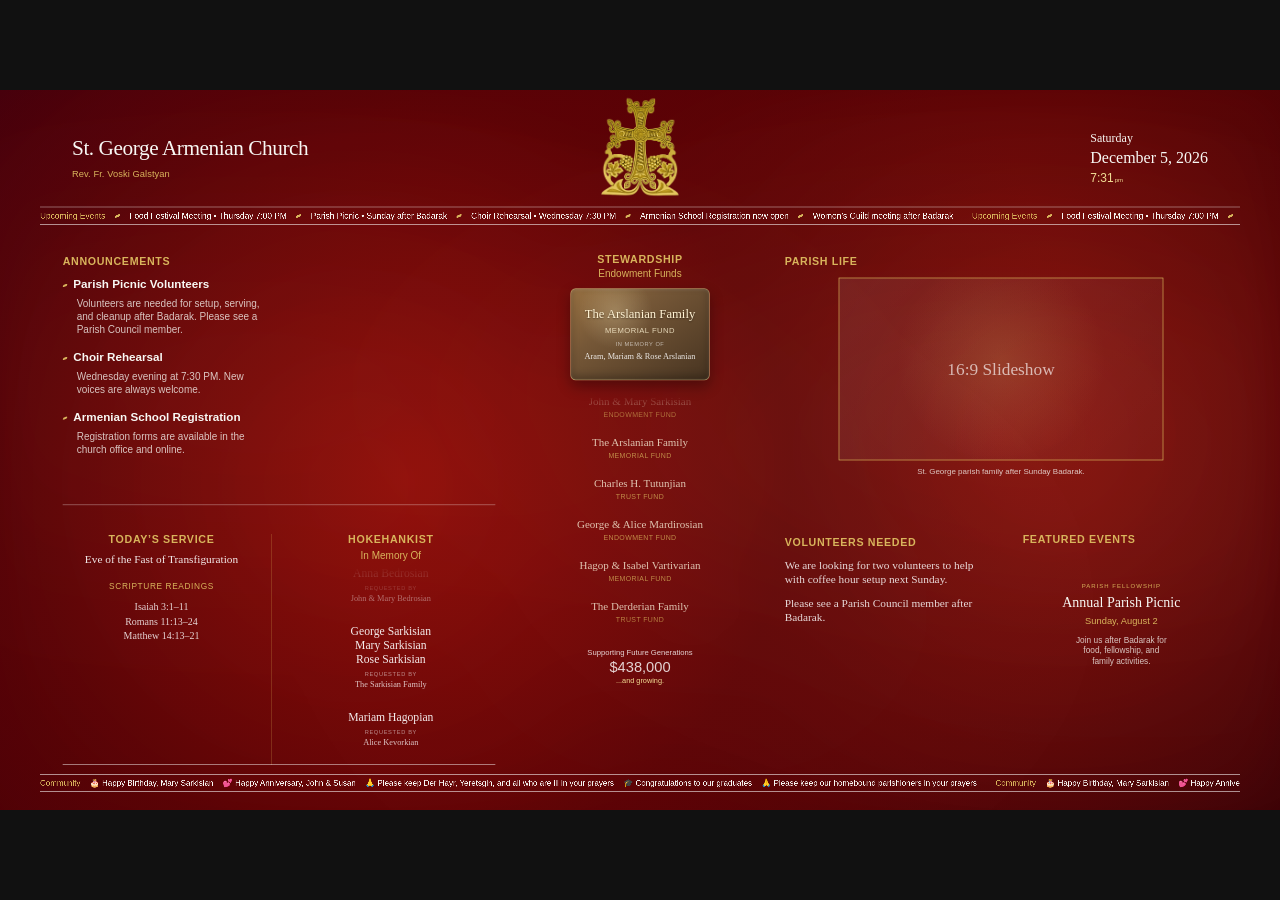
==== commit b4968f09: "Add files via upload" ====
--- a/index.html
+++ b/index.html
@@ -3,17 +3,14 @@
 <head>
   <meta charset="UTF-8" />
   <meta name="viewport" content="width=device-width, initial-scale=1.0" />
-  <title>SGDS v1.0 RC1a</title>
+  <title>SGDC Display v1.0 RC2</title>
   <link rel="stylesheet" href="css/style.css" />
 </head>
 <body>
   <div id="viewport">
     <main id="canvas">
       <div class="bg" aria-hidden="true">
-        <div class="bg-base"></div>
-        <div class="bg-soft bg-a"></div>
-        <div class="bg-soft bg-b"></div>
-        <div class="bg-light"></div>
+        <div class="bg-base"></div><div class="bg-soft bg-a"></div><div class="bg-soft bg-b"></div><div class="bg-light"></div>
       </div>
 
       <header class="header">
@@ -21,11 +18,7 @@
           <div class="church-name">St. George Armenian Church</div>
           <div class="priest">Rev. Fr. Voski Galstyan</div>
         </div>
-
-        <div class="cross">
-          <img src="assets/cross.png" alt="" />
-        </div>
-
+        <div class="cross"><img src="assets/cross.png" alt="" /></div>
         <div class="date">
           <div class="day" id="dayText">Sunday</div>
           <div class="full-date" id="dateText">July 12, 2026</div>
@@ -34,45 +27,36 @@
       </header>
 
       <section class="crawl top-crawl" aria-label="Upcoming Events">
-        <div class="crawl-track">
-          <b>Upcoming Events</b>
-          <span class="flag"></span> Food Festival Meeting • Thursday 7:00 PM
-          <span class="flag"></span> Parish Picnic • Sunday after Badarak
-          <span class="flag"></span> Choir Rehearsal • Wednesday 7:30 PM
-          <span class="flag"></span> Armenian School Registration now open
-          <span class="flag"></span> Women’s Guild meeting after Badarak
+        <div class="crawl-track continuous-x" data-continuous-x="true">
+          <div class="crawl-group">
+            <b>Upcoming Events</b>
+            <span class="flag"></span><span>Food Festival Meeting • Thursday 7:00 PM</span>
+            <span class="flag"></span><span>Parish Picnic • Sunday after Badarak</span>
+            <span class="flag"></span><span>Choir Rehearsal • Wednesday 7:30 PM</span>
+            <span class="flag"></span><span>Armenian School Registration now open</span>
+            <span class="flag"></span><span>Women’s Guild meeting after Badarak</span>
+          </div>
         </div>
       </section>
 
       <section class="grid five-grid">
-        <article class="panel announcements area-announcements">
+        <article class="panel announcements area-announcements border-bottom">
           <h2>Announcements</h2>
-          <div class="announcement">
-            <h3><span class="flag small"></span>Parish Picnic Volunteers</h3>
-            <p>Volunteers are needed for setup, serving, and cleanup after Badarak. Please see a Parish Council member.</p>
-          </div>
-          <div class="announcement">
-            <h3><span class="flag small"></span>Choir Rehearsal</h3>
-            <p>Wednesday evening at 7:30 PM. New voices are always welcome.</p>
-          </div>
-          <div class="announcement">
-            <h3><span class="flag small"></span>Armenian School Registration</h3>
-            <p>Registration forms are available in the church office and online.</p>
-          </div>
+          <div class="announcement"><h3><span class="flag small"></span>Parish Picnic Volunteers</h3><p>Volunteers are needed for setup, serving, and cleanup after Badarak. Please see a Parish Council member.</p></div>
+          <div class="announcement"><h3><span class="flag small"></span>Choir Rehearsal</h3><p>Wednesday evening at 7:30 PM. New voices are always welcome.</p></div>
+          <div class="announcement"><h3><span class="flag small"></span>Armenian School Registration</h3><p>Registration forms are available in the church office and online.</p></div>
         </article>
 
         <article class="panel stewardship area-stewardship">
           <h2>Stewardship</h2>
           <div class="subtitle">Endowment Funds</div>
-
           <div class="stew-stage">
             <div class="plaque" aria-live="polite">
-              <div class="plaque-main" id="plaqueName">John &amp; Mary Sarkisian</div>
-              <div class="plaque-fund" id="plaqueFund">Endowment Fund</div>
+              <div class="plaque-main" id="plaqueName">The Arslanian Family</div>
+              <div class="plaque-fund" id="plaqueFund">Memorial Fund</div>
               <div class="plaque-memory-label" id="plaqueMemoryLabel">In Memory Of</div>
-              <div class="plaque-memory" id="plaqueMemory">Hagop &amp; Siranoush Sarkisian</div>
+              <div class="plaque-memory" id="plaqueMemory">Aram, Mariam &amp; Rose Arslanian</div>
             </div>
-
             <div class="stew-scroll seamless-window">
               <div class="stew-track seamless-track" data-seamless="true">
                 <div class="fund-entry"><div class="fund-name">John &amp; Mary Sarkisian</div><div class="fund-type">Endowment Fund</div></div>
@@ -86,47 +70,35 @@
               </div>
             </div>
           </div>
-
-          <div class="endowment-total">
-            <div>Supporting Future Generations</div>
-            <strong>$438,000</strong>
-            <em>...and growing.</em>
-          </div>
+          <div class="endowment-total"><div>Supporting Future Generations</div><strong>$438,000</strong><em>...and growing.</em></div>
         </article>
 
         <article class="panel slideshow area-slideshow">
           <h2>Parish Life</h2>
           <div class="slide-frame">
             <div class="slide-title">16:9 Slideshow</div>
-            <div class="caption">St. George parish family after Sunday Badarak.</div>
           </div>
+          <div class="slide-caption">St. George parish family after Sunday Badarak.</div>
         </article>
 
-        <article class="panel hokehankist no-line area-hokehankist">
-          <h2>Hokehankist</h2>
-          <div class="subtitle">In Memory Of</div>
-
-          <div class="memory-window seamless-window">
-            <div class="memory-track seamless-track" data-seamless="true">
-              <div class="memory-entry">
-                <div class="memory-names">Anna Bedrosian</div>
-                <div class="requested-label">Requested by</div>
-                <div class="requested-by">John &amp; Mary Bedrosian</div>
-              </div>
-              <div class="memory-entry">
-                <div class="memory-names">George Sarkisian<br>Mary Sarkisian<br>Rose Sarkisian</div>
-                <div class="requested-label">Requested by</div>
-                <div class="requested-by">The Sarkisian Family</div>
-              </div>
-              <div class="memory-entry">
-                <div class="memory-names">Mariam Hagopian</div>
-                <div class="requested-label">Requested by</div>
-                <div class="requested-by">Alice Kevorkian</div>
-              </div>
-              <div class="memory-entry">
-                <div class="memory-names">Edward Deranian<br>Lucy Arslanian</div>
-                <div class="requested-label">Requested by</div>
-                <div class="requested-by">The Deranian Family</div>
+        <article class="panel worship area-hokehankist border-bottom">
+          <div class="service-info">
+            <h2>Today’s Service</h2>
+            <div class="service-name">Eve of the Fast of Transfiguration</div>
+            <div class="readings-title">Scripture Readings</div>
+            <div class="reading">Isaiah 3:1–11</div>
+            <div class="reading">Romans 11:13–24</div>
+            <div class="reading">Matthew 14:13–21</div>
+          </div>
+          <div class="hokehankist-column">
+            <h2>Hokehankist</h2>
+            <div class="subtitle">In Memory Of</div>
+            <div class="memory-window seamless-window">
+              <div class="memory-track seamless-track" data-seamless="true">
+                <div class="memory-entry"><div class="memory-names">Anna Bedrosian</div><div class="requested-label">Requested by</div><div class="requested-by">John &amp; Mary Bedrosian</div></div>
+                <div class="memory-entry"><div class="memory-names">George Sarkisian<br>Mary Sarkisian<br>Rose Sarkisian</div><div class="requested-label">Requested by</div><div class="requested-by">The Sarkisian Family</div></div>
+                <div class="memory-entry"><div class="memory-names">Mariam Hagopian</div><div class="requested-label">Requested by</div><div class="requested-by">Alice Kevorkian</div></div>
+                <div class="memory-entry"><div class="memory-names">Edward Deranian<br>Lucy Arslanian</div><div class="requested-label">Requested by</div><div class="requested-by">The Deranian Family</div></div>
               </div>
             </div>
           </div>
@@ -138,30 +110,36 @@
           <p>Please see a Parish Council member after Badarak.</p>
         </article>
 
-        <article class="panel featured no-line area-featured">
-          <h2>Featured Event</h2>
-          <div class="event-card">
-            <div class="event-kicker">Featured Event</div>
-            <div class="event-title">Annual Parish Picnic</div>
-            <div class="event-date">Sunday, August 2</div>
-            <p>Join us after Badarak for food, fellowship, and family activities.</p>
+        <article class="panel featured area-featured">
+          <h2>Featured Events</h2>
+          <div class="event-rotator" aria-live="polite">
+            <div class="event-card is-current">
+              <div class="event-kicker">Parish Fellowship</div><div class="event-title">Annual Parish Picnic</div><div class="event-date">Sunday, August 2</div><p>Join us after Badarak for food, fellowship, and family activities.</p>
+            </div>
+            <div class="event-card">
+              <div class="event-kicker">Women’s Guild</div><div class="event-title">Summer Luncheon</div><div class="event-date">Saturday, August 15</div><p>Reservations are available through the parish office.</p>
+            </div>
+            <div class="event-card">
+              <div class="event-kicker">Youth Ministry</div><div class="event-title">ACYOA Welcome Night</div><div class="event-date">Friday, September 4</div><p>Young adults and families are invited to begin the new ministry year together.</p>
+            </div>
           </div>
         </article>
       </section>
 
       <footer class="crawl bottom-crawl" aria-label="Community">
-        <div class="crawl-track bottom-track">
-          <b>Community</b>
-          <span>🎂 Happy Birthday, Mary Sarkisian</span>
-          <span>💕 Happy Anniversary, John &amp; Susan</span>
-          <span>🙏 Please keep Der Hayr, Yeretsgin, and all who are ill in your prayers</span>
-          <span>🎓 Congratulations to our graduates</span>
-          <span>🙏 Please keep our homebound parishioners in your prayers</span>
+        <div class="crawl-track continuous-x bottom-track" data-continuous-x="true">
+          <div class="crawl-group">
+            <b>Community</b>
+            <span>🎂 Happy Birthday, Mary Sarkisian</span>
+            <span>💕 Happy Anniversary, John &amp; Susan</span>
+            <span>🙏 Please keep Der Hayr, Yeretsgin, and all who are ill in your prayers</span>
+            <span>🎓 Congratulations to our graduates</span>
+            <span>🙏 Please keep our homebound parishioners in your prayers</span>
+          </div>
         </div>
       </footer>
     </main>
   </div>
-
   <script src="js/app.js"></script>
 </body>
 </html>
--- a/css/style.css
+++ b/css/style.css
@@ -1,379 +1,110 @@
-/* SGDS v1.0 RC1a — fixed 4K canvas, top-left anchored scaler */
+/* SGDC Display v1.0 RC2 — Parish Council Edition */
 * { box-sizing: border-box; }
+html, body { margin: 0; width: 100%; height: 100%; overflow: hidden; background: #111; }
+body { display: block; }
+#viewport { width: 100vw; height: 100vh; overflow: hidden; position: relative; }
+#canvas { position: absolute; width: 3840px; height: 2160px; overflow: hidden; transform-origin: top left; color: #f8f8f4; font-family: Roboto, Arial, sans-serif; background: #480002; }
 
-html, body {
-  margin: 0;
-  width: 100%;
-  height: 100%;
-  overflow: hidden;
-  background: #111;
-}
+.bg, .bg > div { position: absolute; inset: 0; }
+.bg-base { background: radial-gradient(circle at 32% 54%, rgba(143,3,3,.94), rgba(94,1,4,.84) 40%, transparent 72%), radial-gradient(circle at 78% 48%, rgba(143,3,3,.88), rgba(94,1,4,.70) 36%, transparent 68%), linear-gradient(135deg, #3b0010, #480002 55%, #150006); }
+.bg-soft { inset: -20%; filter: blur(70px); mix-blend-mode: screen; }
+.bg-a { opacity: .13; background: radial-gradient(ellipse at 20% 42%, rgba(255,225,170,.18), transparent 45%), radial-gradient(ellipse at 54% 72%, rgba(255,255,255,.07), transparent 42%); animation: bgA 154s ease-in-out infinite alternate; }
+.bg-b { opacity: .18; background: radial-gradient(ellipse at 76% 42%, rgba(255,230,175,.18), transparent 45%), radial-gradient(ellipse at 88% 64%, rgba(255,255,255,.08), transparent 40%); animation: bgB 141s ease-in-out infinite alternate; }
+.bg-light { inset: -30%; opacity: .20; filter: blur(90px); mix-blend-mode: screen; background: radial-gradient(circle at 28% 55%, rgba(216,180,92,.32), transparent 46%), radial-gradient(circle at 82% 48%, rgba(216,180,92,.40), transparent 48%); animation: lightMove 120s ease-in-out infinite; }
 
-body { display: block; }
-
-#viewport {
-  width: 100vw;
-  height: 100vh;
-  overflow: hidden;
-  position: relative;
-}
-
-#canvas {
-  position: relative;
-  width: 3840px;
-  height: 2160px;
-  overflow: hidden;
-  transform-origin: top left;
-  color: #f8f8f4;
-  font-family: Roboto, Arial, sans-serif;
-  background: #480002;
-}
-
-/* Background */
-.bg, .bg > div { position: absolute; inset: 0; }
-.bg-base {
-  background:
-    radial-gradient(circle at 32% 54%, rgba(143,3,3,.94), rgba(94,1,4,.84) 40%, transparent 72%),
-    radial-gradient(circle at 78% 48%, rgba(143,3,3,.88), rgba(94,1,4,.70) 36%, transparent 68%),
-    linear-gradient(135deg, #3b0010, #480002 55%, #150006);
-}
-.bg-soft { inset: -20%; filter: blur(70px); mix-blend-mode: screen; }
-.bg-a {
-  opacity: .13;
-  background: radial-gradient(ellipse at 20% 42%, rgba(255,225,170,.18), transparent 45%), radial-gradient(ellipse at 54% 72%, rgba(255,255,255,.07), transparent 42%);
-  animation: bgA 154s ease-in-out infinite alternate;
-}
-.bg-b {
-  opacity: .18;
-  background: radial-gradient(ellipse at 76% 42%, rgba(255,230,175,.18), transparent 45%), radial-gradient(ellipse at 88% 64%, rgba(255,255,255,.08), transparent 40%);
-  animation: bgB 141s ease-in-out infinite alternate;
-}
-.bg-light {
-  inset: -30%;
-  opacity: .20;
-  filter: blur(90px);
-  mix-blend-mode: screen;
-  background: radial-gradient(circle at 28% 55%, rgba(216,180,92,.32), transparent 46%), radial-gradient(circle at 82% 48%, rgba(216,180,92,.40), transparent 48%);
-  animation: lightMove 120s ease-in-out infinite;
-}
-
-/* Header */
-.header {
-  position: absolute;
-  left: 120px;
-  right: 120px;
-  top: 70px;
-  height: 245px;
-  display: grid;
-  grid-template-columns: 1fr auto 1fr;
-  align-items: center;
-}
-.church { justify-self: start; padding-left: 34px; }
-.church-name {
-  font-family: Palatino, "Palatino Linotype", Georgia, serif;
-  font-size: 64px;
-  line-height: 1;
-  letter-spacing: -1.4px;
-  white-space: nowrap;
-}
-.priest {
-  margin-top: 28px;
-  font-size: 28px;
-  font-weight: 300;
-  color: #d8b45c;
-  letter-spacing: .2px;
-}
-.cross {
-  width: 232px;
-  height: 232px;
-  transform: translateY(-42px);
-  position: relative;
-}
-.cross img { max-width: 100%; max-height: 100%; object-fit: contain; }
-.date {
-  justify-self: end;
-  margin-right: 34px;
-  font-family: Palatino, "Palatino Linotype", Georgia, serif;
-  text-align: left;
-  line-height: 1.05;
-}
+.header { position: absolute; left: 120px; right: 120px; top: 54px; height: 275px; display: grid; grid-template-columns: 1fr auto 1fr; align-items: center; }
+.church { justify-self: start; padding-left: 96px; }
+.church-name { font-family: Palatino, "Palatino Linotype", Georgia, serif; font-size: 64px; line-height: 1; letter-spacing: -1.4px; white-space: nowrap; }
+.priest { margin-top: 28px; font-size: 28px; font-weight: 300; color: #d8b45c; letter-spacing: .2px; }
+.cross { width: 302px; height: 302px; transform: translateY(-34px); position: relative; }
+.cross img { width: 100%; height: 100%; object-fit: contain; }
+.date { justify-self: end; margin-right: 96px; font-family: Palatino, "Palatino Linotype", Georgia, serif; text-align: left; line-height: 1.05; }
 .day { font-size: 36px; }
 .full-date { margin-top: 14px; font-size: 48px; }
-.time { margin-top: 16px; font-family: Roboto, Arial, sans-serif; font-size: 30px; font-weight: 300; color: #f1dc94; }
-.time span { font-size: 15px; margin-left: 2px; }
+.time { margin-top: 16px; font-family: Roboto, Arial, sans-serif; font-size: 36px; font-weight: 300; color: #f1dc94; }
+.time span { font-size: 18px; margin-left: 3px; }
 
-/* Crawls */
-.crawl {
-  position: absolute;
-  left: 120px;
-  right: 120px;
-  height: 54px;
-  border-top: 2px solid rgba(255,255,255,.74);
-  border-bottom: 2px solid rgba(255,255,255,.74);
-  overflow: hidden;
-  display: flex;
-  align-items: center;
-  font-size: 25px;
-  font-weight: 300;
-  white-space: nowrap;
-}
+.crawl { position: absolute; left: 120px; right: 120px; height: 54px; border-top: 2px solid rgba(255,255,255,.74); border-bottom: 2px solid rgba(255,255,255,.74); overflow: hidden; display: flex; align-items: center; font-size: 25px; font-weight: 300; white-space: nowrap; }
 .top-crawl { top: 350px; }
 .bottom-crawl { bottom: 54px; font-size: 24px; }
-.crawl-track {
-  display: inline-flex;
-  align-items: center;
-  gap: 28px;
-  min-width: max-content;
-  animation: crawl 52s linear infinite;
-}
-.bottom-track { animation-duration: 58s; }
+.crawl-track { display: flex; width: max-content; will-change: transform; }
+.crawl-group { display: inline-flex; align-items: center; gap: 28px; padding-right: 56px; min-width: max-content; }
+.continuous-x { animation: continuousX 54s linear infinite; }
+.bottom-track { animation-duration: 60s; }
 .crawl b { color: #d8b45c; font-weight: 500; }
-.flag {
-  display: inline-block;
-  width: 16px;
-  height: 8px;
-  background: #d8b45c;
-  border-radius: 70% 18% 65% 25%;
-  transform: rotate(-12deg) skewX(-10deg);
-}
+.flag { display: inline-block; width: 16px; height: 8px; background: #d8b45c; border-radius: 70% 18% 65% 25%; transform: rotate(-12deg) skewX(-10deg); flex: 0 0 auto; }
 .flag.small { width: 14px; height: 7px; margin-right: 18px; vertical-align: 5px; }
 
-/* 5-column engine */
-.grid {
-  position: absolute;
-  left: 150px;
-  right: 150px;
-  top: 455px;
-  bottom: 135px;
-  display: grid;
-  grid-template-columns: repeat(5, minmax(0, 1fr));
-  grid-template-rows: 1fr .92fr;
-  gap: 52px 70px;
-}
+.grid { position: absolute; left: 150px; right: 150px; top: 455px; bottom: 135px; display: grid; grid-template-columns: repeat(5, minmax(0, 1fr)); grid-template-rows: 1fr .92fr; gap: 52px 70px; }
 .area-announcements { grid-column: 1 / span 2; grid-row: 1; }
 .area-stewardship { grid-column: 3; grid-row: 1 / span 2; }
-.area-slideshow { grid-column: 4 / span 2; grid-row: 1; }
+.area-slideshow { grid-column: 4 / span 2; grid-row: 1; align-self: start; }
 .area-hokehankist { grid-column: 1 / span 2; grid-row: 2; }
 .area-volunteer { grid-column: 4; grid-row: 2; }
 .area-featured { grid-column: 5; grid-row: 2; }
 
-/* Panels */
-.panel {
-  position: relative;
-  overflow: hidden;
-  padding: 42px 38px;
-  min-width: 0;
-}
-.panel::after {
-  content: "";
-  position: absolute;
-  left: 38px;
-  right: 38px;
-  bottom: 0;
-  height: 2px;
-  background: rgba(255,255,255,.70);
-}
-.no-line::after { display: none; }
-.panel h2 {
-  margin: 0 0 34px;
-  font-size: 32px;
-  letter-spacing: 2px;
-  line-height: 1;
-  text-transform: uppercase;
-  color: rgba(255,255,255,.88);
-}
-.subtitle {
-  margin: -14px 0 32px;
-  text-align: center;
-  color: #d8b45c;
-  font-size: 30px;
-  font-weight: 500;
-}
+.panel { position: relative; overflow: hidden; padding: 42px 38px; min-width: 0; --title-color: #d8b45c; --title-size: 32px; }
+.panel.border-bottom::after { content: ""; position: absolute; left: 38px; right: 38px; bottom: 0; height: 2px; background: rgba(255,255,255,.70); }
+.panel h2 { margin: 0 0 34px; font-size: var(--title-size); letter-spacing: 2px; line-height: 1; text-transform: uppercase; color: var(--title-color); }
+.subtitle { margin: -14px 0 32px; text-align: center; color: #d8b45c; font-size: 30px; font-weight: 500; }
 
-/* Announcements */
 .announcement { margin-bottom: 42px; }
 .announcement h3 { margin: 0; font-size: 35px; line-height: 1.15; }
 .announcement p { margin: 18px 0 0 42px; font-size: 30px; line-height: 1.32; color: rgba(248,248,244,.78); font-weight: 300; max-width: 34ch; }
 
-/* Hokehankist */
-.hokehankist { padding-top: 34px; }
-.hokehankist h2 { margin-bottom: 12px; text-align: center; }
-.hokehankist .subtitle { margin-top: 0; margin-bottom: 24px; }
-.memory-window {
-  height: calc(100% - 90px);
-  overflow: hidden;
-  mask-image: linear-gradient(to bottom, transparent 0%, black 12%, black 88%, transparent 100%);
-}
-.memory-track { animation: seamlessY 44s linear infinite; }
-.memory-entry { text-align: center; margin-bottom: 78px; }
-.memory-names {
-  font-family: Palatino, "Palatino Linotype", Georgia, serif;
-  font-size: 46px;
-  line-height: 1.20;
-  color: rgba(255,255,255,.92);
-}
-.requested-label {
-  margin-top: 18px;
-  font-size: 20px;
-  text-transform: uppercase;
-  letter-spacing: 2px;
-  color: rgba(255,255,255,.55);
-}
-.requested-by {
-  margin-top: 8px;
-  font-family: Palatino, "Palatino Linotype", Georgia, serif;
-  font-size: 29px;
-  color: rgba(255,255,255,.76);
-}
-
-/* Stewardship */
 .stewardship { text-align: center; padding: 36px 28px 34px; }
 .stewardship h2 { margin-bottom: 12px; }
 .stewardship .subtitle { margin-top: 0; margin-bottom: 26px; }
 .stew-stage { position: relative; height: 1060px; margin-bottom: 18px; }
-.plaque {
-  position: absolute;
-  z-index: 3;
-  top: 0;
-  left: 50%;
-  width: 418px;
-  min-height: 276px;
-  transform: translateX(-50%);
-  display: grid;
-  align-content: center;
-  justify-items: center;
-  gap: 14px;
-  padding: 34px 32px;
-  border-radius: 16px;
-  background:
-    radial-gradient(circle at 32% 25%, rgba(255,239,190,.26), transparent 32%),
-    linear-gradient(145deg, #987142 0%, #755737 36%, #473421 100%);
-  border: 2px solid rgba(241,220,148,.52);
-  box-shadow: inset 0 2px 10px rgba(255,255,255,.13), inset 0 -10px 24px rgba(0,0,0,.28), 0 18px 42px rgba(0,0,0,.32);
-  opacity: 1;
-  transition: opacity .75s ease;
-}
-.plaque.is-fading { opacity: 0; }
-.plaque-main {
-  font-family: Palatino, "Palatino Linotype", Georgia, serif;
-  font-size: 39px;
-  line-height: 1.08;
-  color: #fff3d4;
-  text-shadow: 0 2px 5px rgba(0,0,0,.42);
-}
-.plaque-fund {
-  margin-top: 2px;
-  font-size: 24px;
-  color: rgba(255,244,212,.82);
-  letter-spacing: 1.4px;
-  text-transform: uppercase;
-}
-.plaque-memory-label {
-  margin-top: 8px;
-  font-size: 18px;
-  color: rgba(255,255,255,.62);
-  letter-spacing: 1.7px;
-  text-transform: uppercase;
-}
-.plaque-memory {
-  font-family: Palatino, "Palatino Linotype", Georgia, serif;
-  font-size: 26px;
-  line-height: 1.16;
-  color: rgba(255,255,255,.88);
-}
-.stew-scroll {
-  position: absolute;
-  left: 28px;
-  right: 28px;
-  top: 330px;
-  bottom: 0;
-  overflow: hidden;
-  mask-image: linear-gradient(to bottom, transparent 0%, black 10%, black 90%, transparent 100%);
-}
+.plaque { position: absolute; z-index: 3; top: 0; left: 50%; width: 418px; height: 276px; transform: translateX(-50%); display: grid; align-content: center; justify-items: center; gap: 14px; padding: 30px 32px; border-radius: 16px; background: radial-gradient(circle at 32% 25%, rgba(255,239,190,.26), transparent 32%), linear-gradient(145deg, #987142 0%, #755737 36%, #473421 100%); border: 2px solid rgba(241,220,148,.52); box-shadow: inset 0 2px 10px rgba(255,255,255,.13), inset 0 -10px 24px rgba(0,0,0,.28), 0 18px 42px rgba(0,0,0,.32); }
+.plaque-main { font-family: Palatino, "Palatino Linotype", Georgia, serif; font-size: 38px; line-height: 1.08; color: #fff3d4; text-shadow: 0 2px 5px rgba(0,0,0,.42); }
+.plaque-fund { font-size: 23px; color: rgba(255,244,212,.82); letter-spacing: 1.4px; text-transform: uppercase; }
+.plaque-memory-label { margin-top: 4px; font-size: 17px; color: rgba(255,255,255,.62); letter-spacing: 1.7px; text-transform: uppercase; }
+.plaque-memory { font-family: Palatino, "Palatino Linotype", Georgia, serif; font-size: 25px; line-height: 1.14; color: rgba(255,255,255,.88); }
+.stew-scroll { position: absolute; left: 28px; right: 28px; top: 322px; bottom: 0; overflow: hidden; mask-image: linear-gradient(to bottom, transparent 0%, black 10%, black 90%, transparent 100%); }
 .stew-track { animation: seamlessY 42s linear infinite; }
-.fund-entry { margin-bottom: 48px; }
-.fund-name {
-  font-family: Palatino, "Palatino Linotype", Georgia, serif;
-  font-size: 33px;
-  line-height: 1.12;
-  color: rgba(245,234,211,.78);
-}
-.fund-type {
-  margin-top: 8px;
-  font-size: 21px;
-  letter-spacing: 1.1px;
-  text-transform: uppercase;
-  color: rgba(216,180,92,.72);
-}
-.endowment-total {
-  display: grid;
-  justify-items: center;
-  gap: 8px;
-  font-size: 23px;
-  color: rgba(255,255,255,.82);
-  font-weight: 300;
-}
+.fund-entry { margin-bottom: 54px; }
+.fund-name { font-family: Palatino, "Palatino Linotype", Georgia, serif; font-size: 33px; line-height: 1.12; color: rgba(245,234,211,.82); }
+.fund-type { margin-top: 8px; font-size: 21px; letter-spacing: 1.1px; text-transform: uppercase; color: rgba(216,180,92,.76); }
+.endowment-total { display: grid; justify-items: center; gap: 8px; font-size: 23px; color: rgba(255,255,255,.82); font-weight: 300; }
 .endowment-total strong { font-size: 44px; line-height: 1; font-weight: 400; }
 .endowment-total em { font-size: 22px; color: #f1dc94; font-style: normal; }
 
-/* Slideshow / Parish Life */
-.slide-frame {
-  position: relative;
-  width: 100%;
-  aspect-ratio: 16 / 9;
-  border: 2px solid rgba(255,255,255,.24);
-  background: linear-gradient(135deg, rgba(255,255,255,.08), rgba(255,255,255,.02)), radial-gradient(circle at 50% 45%, rgba(216,180,92,.18), transparent 55%);
-  overflow: hidden;
-}
-.slide-title {
-  height: 100%;
-  position: relative;
-  font-family: Palatino, "Palatino Linotype", Georgia, serif;
-  font-size: 60px;
-  color: rgba(255,255,255,.66);
-}
-.caption {
-  position: absolute;
-  left: 0;
-  right: 0;
-  bottom: 0;
-  padding: 18px 24px;
-  background: linear-gradient(to top, rgba(0,0,0,.58), transparent);
-  font-size: 24px;
-  font-weight: 600;
-}
+.slideshow { padding-bottom: 18px; }
+.slide-frame { position: relative; width: 75%; margin: 0 auto; aspect-ratio: 16 / 9; border: 2px solid #d8b45c; background: linear-gradient(135deg, rgba(255,255,255,.08), rgba(255,255,255,.02)), radial-gradient(circle at 50% 45%, rgba(216,180,92,.18), transparent 55%); overflow: hidden; }
+.slide-title { height: 100%; display: grid; place-items: center; font-family: Palatino, "Palatino Linotype", Georgia, serif; font-size: 52px; color: rgba(255,255,255,.66); }
+.slide-caption { width: 75%; margin: 18px auto 0; font-size: 24px; line-height: 1.28; color: rgba(248,248,244,.78); text-align: center; }
 
-/* Volunteer one-column panel */
+.worship { display: grid; grid-template-columns: 1fr 1fr; gap: 44px; padding-top: 34px; }
+.service-info { padding-right: 32px; border-right: 2px solid rgba(216,180,92,.34); }
+.service-info h2, .hokehankist-column h2 { text-align: center; margin-bottom: 24px; }
+.service-name { font-family: Palatino, "Palatino Linotype", Georgia, serif; font-size: 34px; line-height: 1.22; text-align: center; color: rgba(255,255,255,.91); margin: 14px 0 46px; }
+.readings-title { color: #d8b45c; font-size: 25px; text-transform: uppercase; letter-spacing: 1.8px; margin-bottom: 24px; text-align: center; }
+.reading { font-family: Palatino, "Palatino Linotype", Georgia, serif; font-size: 30px; line-height: 1.45; text-align: center; color: rgba(255,255,255,.82); }
+.hokehankist-column { min-width: 0; }
+.hokehankist-column .subtitle { margin-top: -8px; margin-bottom: 16px; }
+.memory-window { height: calc(100% - 92px); overflow: hidden; mask-image: linear-gradient(to bottom, transparent 0%, black 11%, black 89%, transparent 100%); }
+.memory-track { animation: seamlessY 46s linear infinite; }
+.memory-entry { text-align: center; margin-bottom: 64px; }
+.memory-names { font-family: Palatino, "Palatino Linotype", Georgia, serif; font-size: 35px; line-height: 1.18; color: rgba(255,255,255,.92); }
+.requested-label { margin-top: 14px; font-size: 17px; text-transform: uppercase; letter-spacing: 2px; color: rgba(255,255,255,.55); }
+.requested-by { margin-top: 7px; font-family: Palatino, "Palatino Linotype", Georgia, serif; font-size: 25px; color: rgba(255,255,255,.76); }
+
 .volunteer { display: grid; align-content: start; }
-.volunteer h2 { color: #d8b45c; line-height: 1.05; }
-.volunteer p {
-  margin: 0 0 28px;
-  font-family: Palatino, "Palatino Linotype", Georgia, serif;
-  font-size: 34px;
-  line-height: 1.24;
-  color: rgba(255,255,255,.84);
-}
+.volunteer p { margin: 0 0 28px; font-family: Palatino, "Palatino Linotype", Georgia, serif; font-size: 34px; line-height: 1.24; color: rgba(255,255,255,.84); }
 
-/* Featured event */
-.featured { padding: 34px 30px; }
+.featured { padding: 34px 30px; perspective: 1200px; }
 .featured h2 { margin-bottom: 24px; }
-.event-card {
-  width: 100%;
-  min-height: 430px;
-  display: grid;
-  place-content: center;
-  text-align: center;
-  border: 2px solid rgba(216,180,92,.38);
-  padding: 30px;
-  background: radial-gradient(circle at 50% 34%, rgba(216,180,92,.20), transparent 42%), linear-gradient(145deg, rgba(255,255,255,.09), rgba(255,255,255,.025));
-}
+.event-rotator { position: relative; width: 100%; min-height: 430px; }
+.event-card { position: absolute; inset: 0; display: grid; place-content: center; text-align: center; padding: 30px; opacity: 0; transform: rotateY(90deg); transform-origin: center; backface-visibility: hidden; transition: transform .72s ease, opacity .32s ease; }
+.event-card.is-current { opacity: 1; transform: rotateY(0deg); }
+.event-card.is-leaving { opacity: 0; transform: rotateY(-90deg); }
 .event-kicker { margin-bottom: 18px; color: #d8b45c; font-size: 18px; letter-spacing: 3px; text-transform: uppercase; }
 .event-title { font-family: Palatino, "Palatino Linotype", Georgia, serif; font-size: 42px; line-height: 1.05; }
 .event-date { margin-top: 18px; color: #d8b45c; font-size: 28px; }
 .event-card p { max-width: 20ch; margin: 24px auto 0; font-size: 25px; line-height: 1.25; color: rgba(248,248,244,.78); }
 
-/* Animations */
-@keyframes crawl { from { transform: translateX(3840px); } to { transform: translateX(-100%); } }
+@keyframes continuousX { from { transform: translateX(0); } to { transform: translateX(-50%); } }
 @keyframes seamlessY { from { transform: translateY(0); } to { transform: translateY(-50%); } }
 @keyframes bgA { from { transform: translate(-2%,1%) scale(1.06); } to { transform: translate(3%,2%) scale(1.08); } }
 @keyframes bgB { from { transform: translate(2%,-1%) scale(1.08); } to { transform: translate(-4%,-1%) scale(1.10); } }
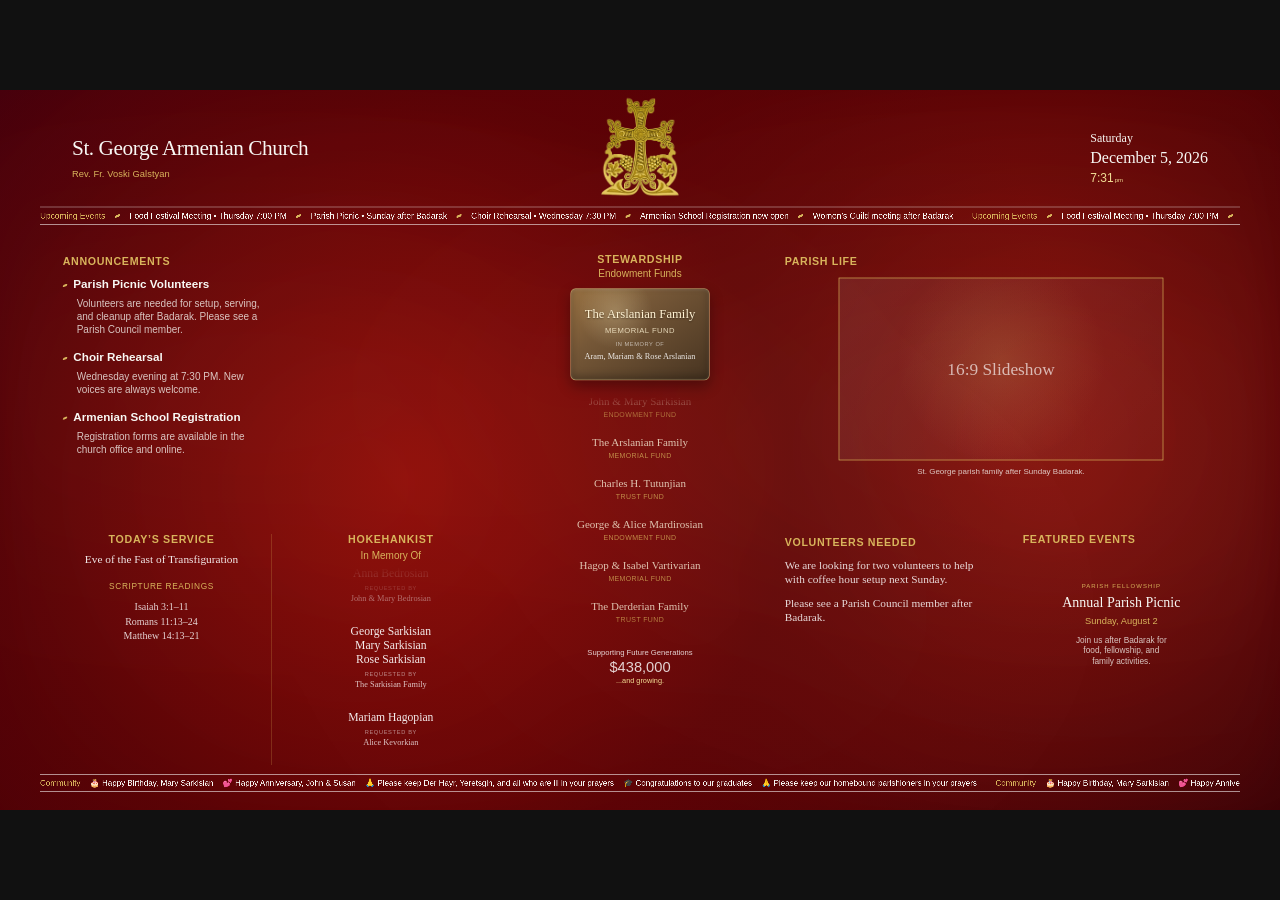
==== commit d9440d11: "Add files via upload" ====
--- a/index.html
+++ b/index.html
@@ -40,7 +40,7 @@
       </section>
 
       <section class="grid five-grid">
-        <article class="panel announcements area-announcements border-bottom">
+        <article class="panel announcements area-announcements">
           <h2>Announcements</h2>
           <div class="announcement"><h3><span class="flag small"></span>Parish Picnic Volunteers</h3><p>Volunteers are needed for setup, serving, and cleanup after Badarak. Please see a Parish Council member.</p></div>
           <div class="announcement"><h3><span class="flag small"></span>Choir Rehearsal</h3><p>Wednesday evening at 7:30 PM. New voices are always welcome.</p></div>
@@ -81,7 +81,7 @@
           <div class="slide-caption">St. George parish family after Sunday Badarak.</div>
         </article>
 
-        <article class="panel worship area-hokehankist border-bottom">
+        <article class="panel worship area-hokehankist">
           <div class="service-info">
             <h2>Today’s Service</h2>
             <div class="service-name">Eve of the Fast of Transfiguration</div>
